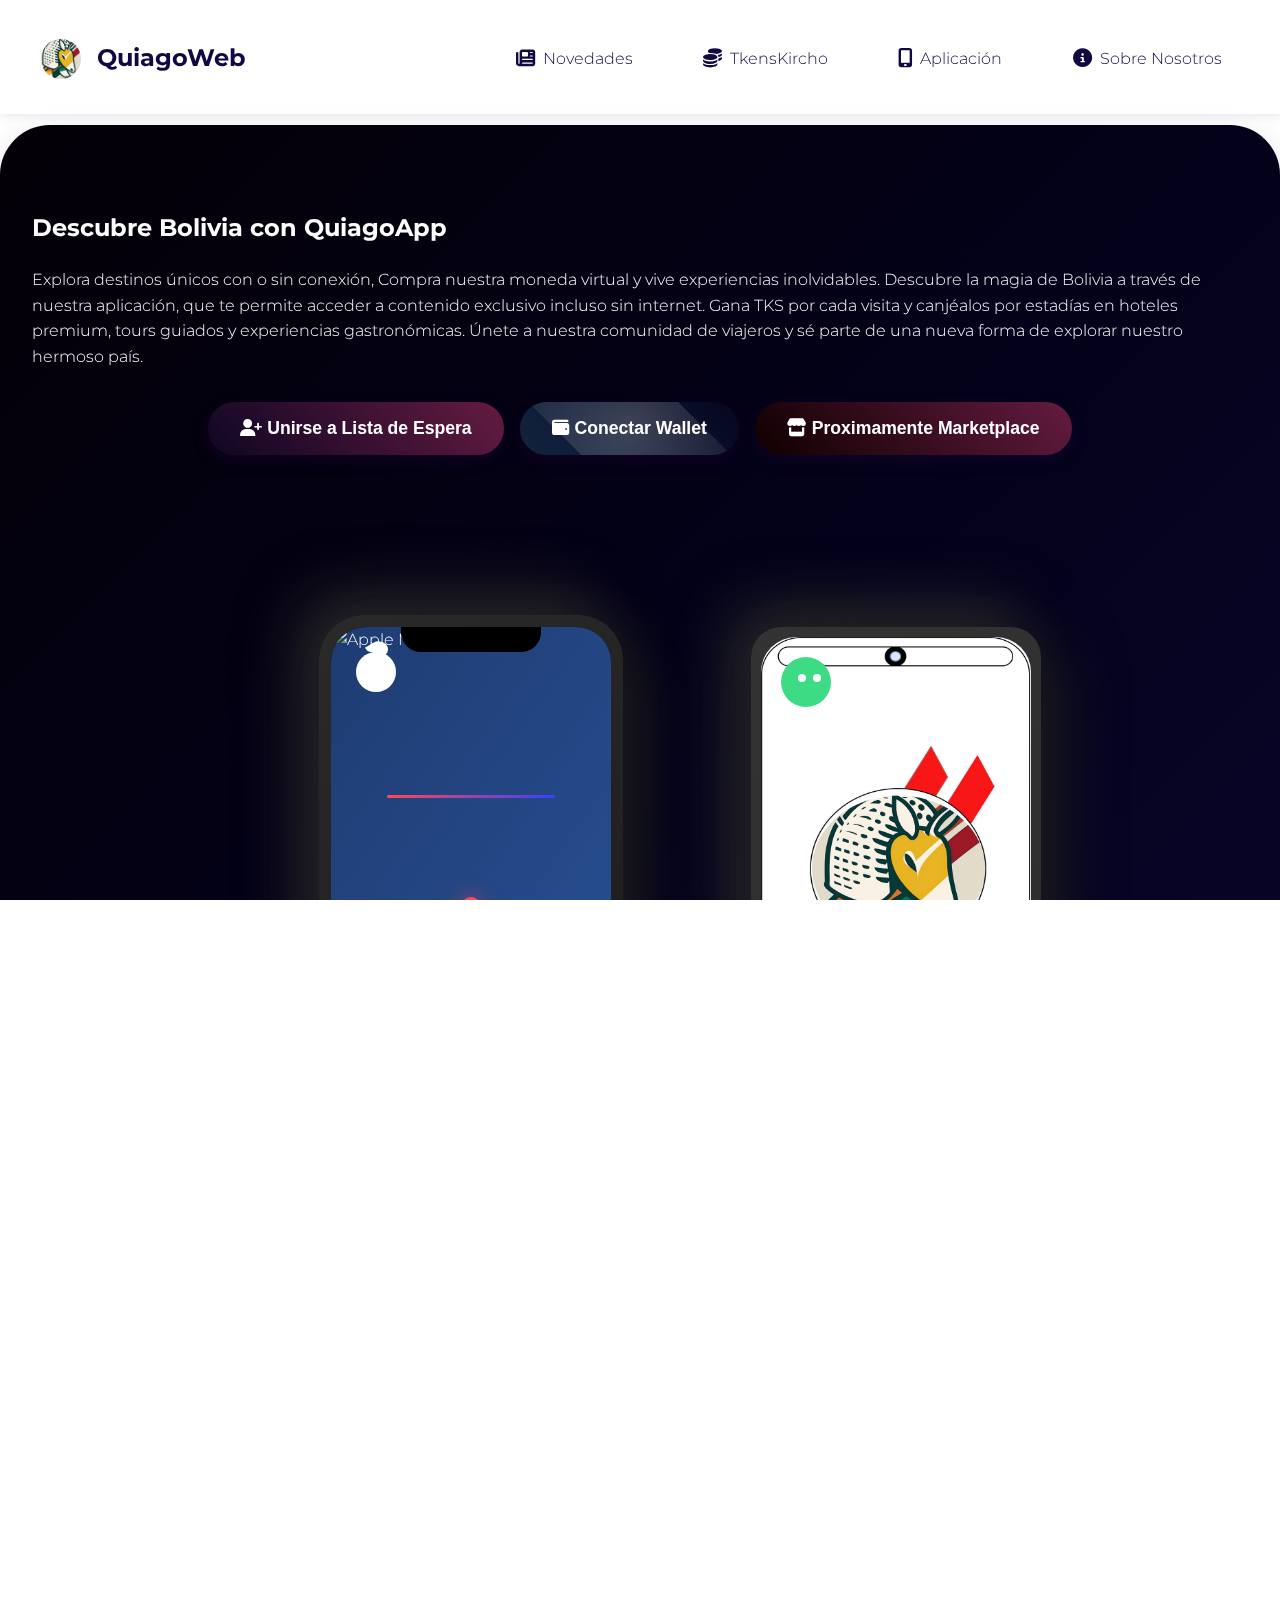
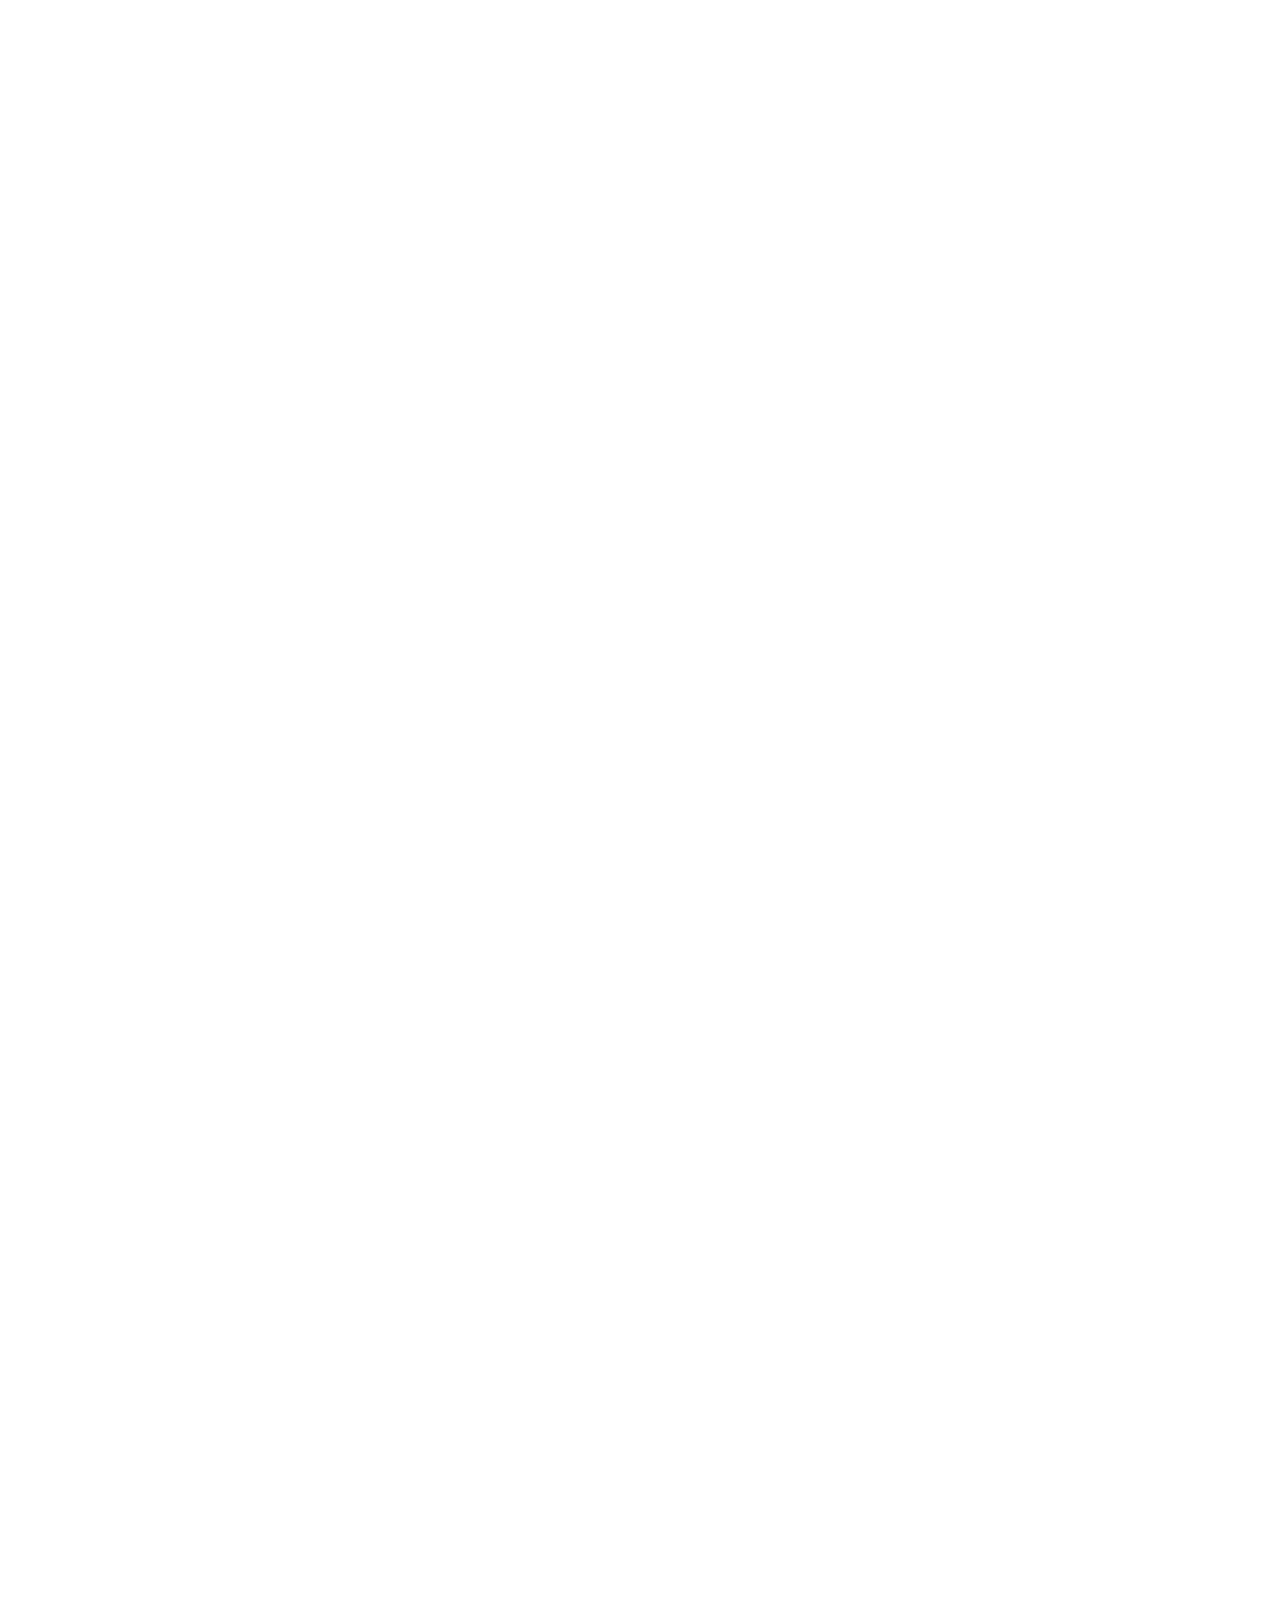
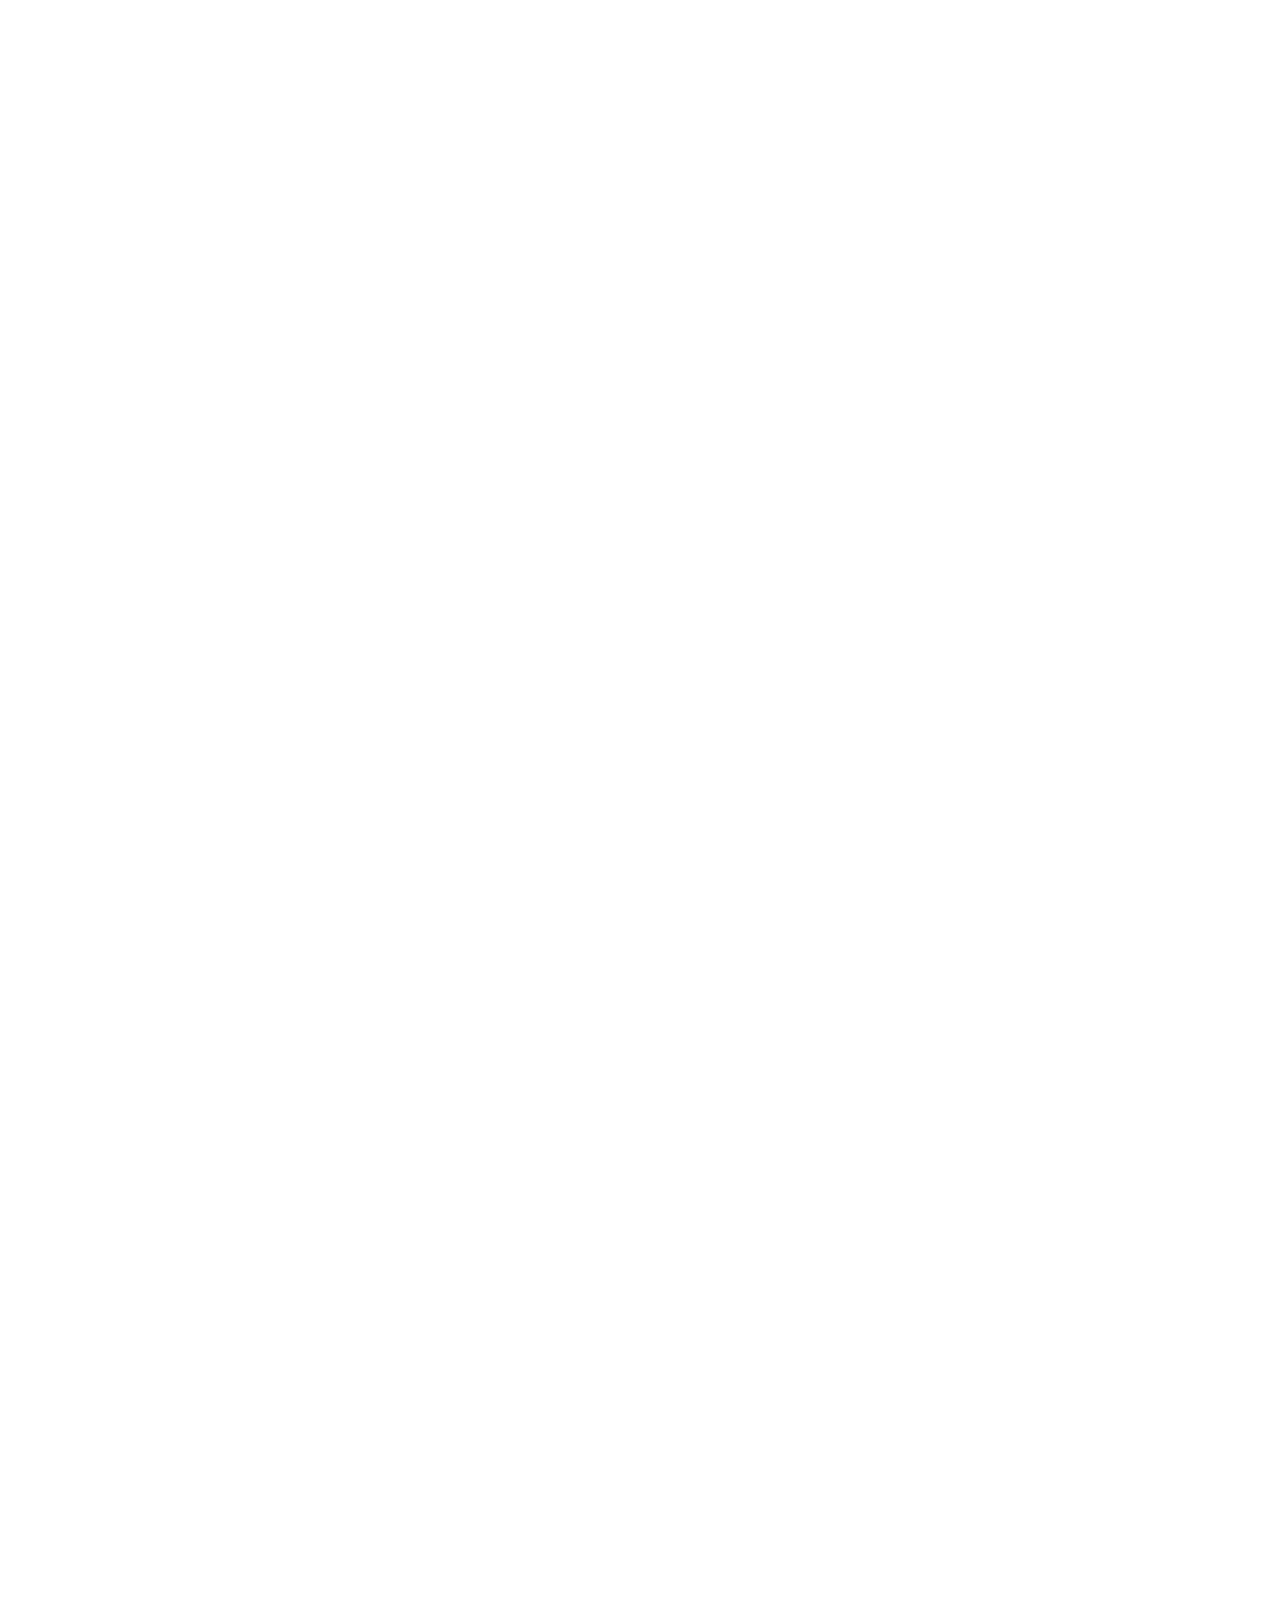
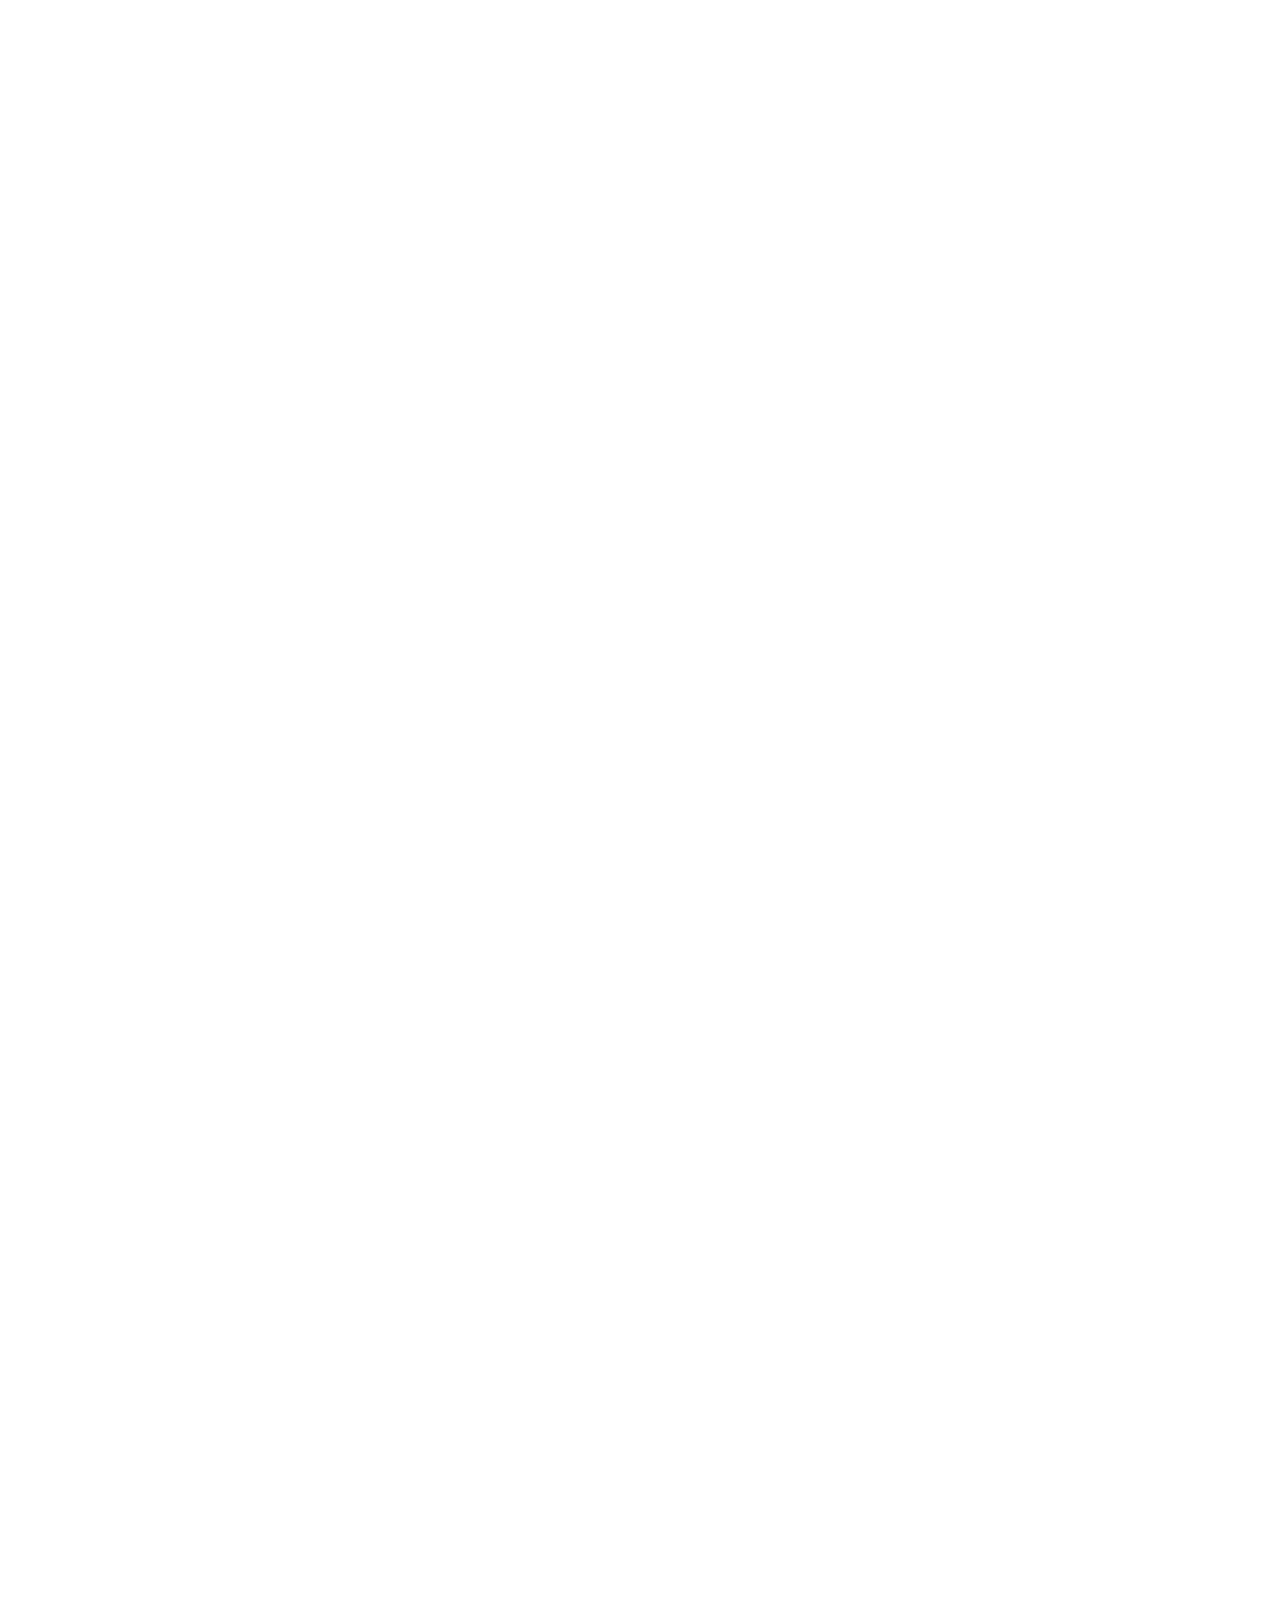
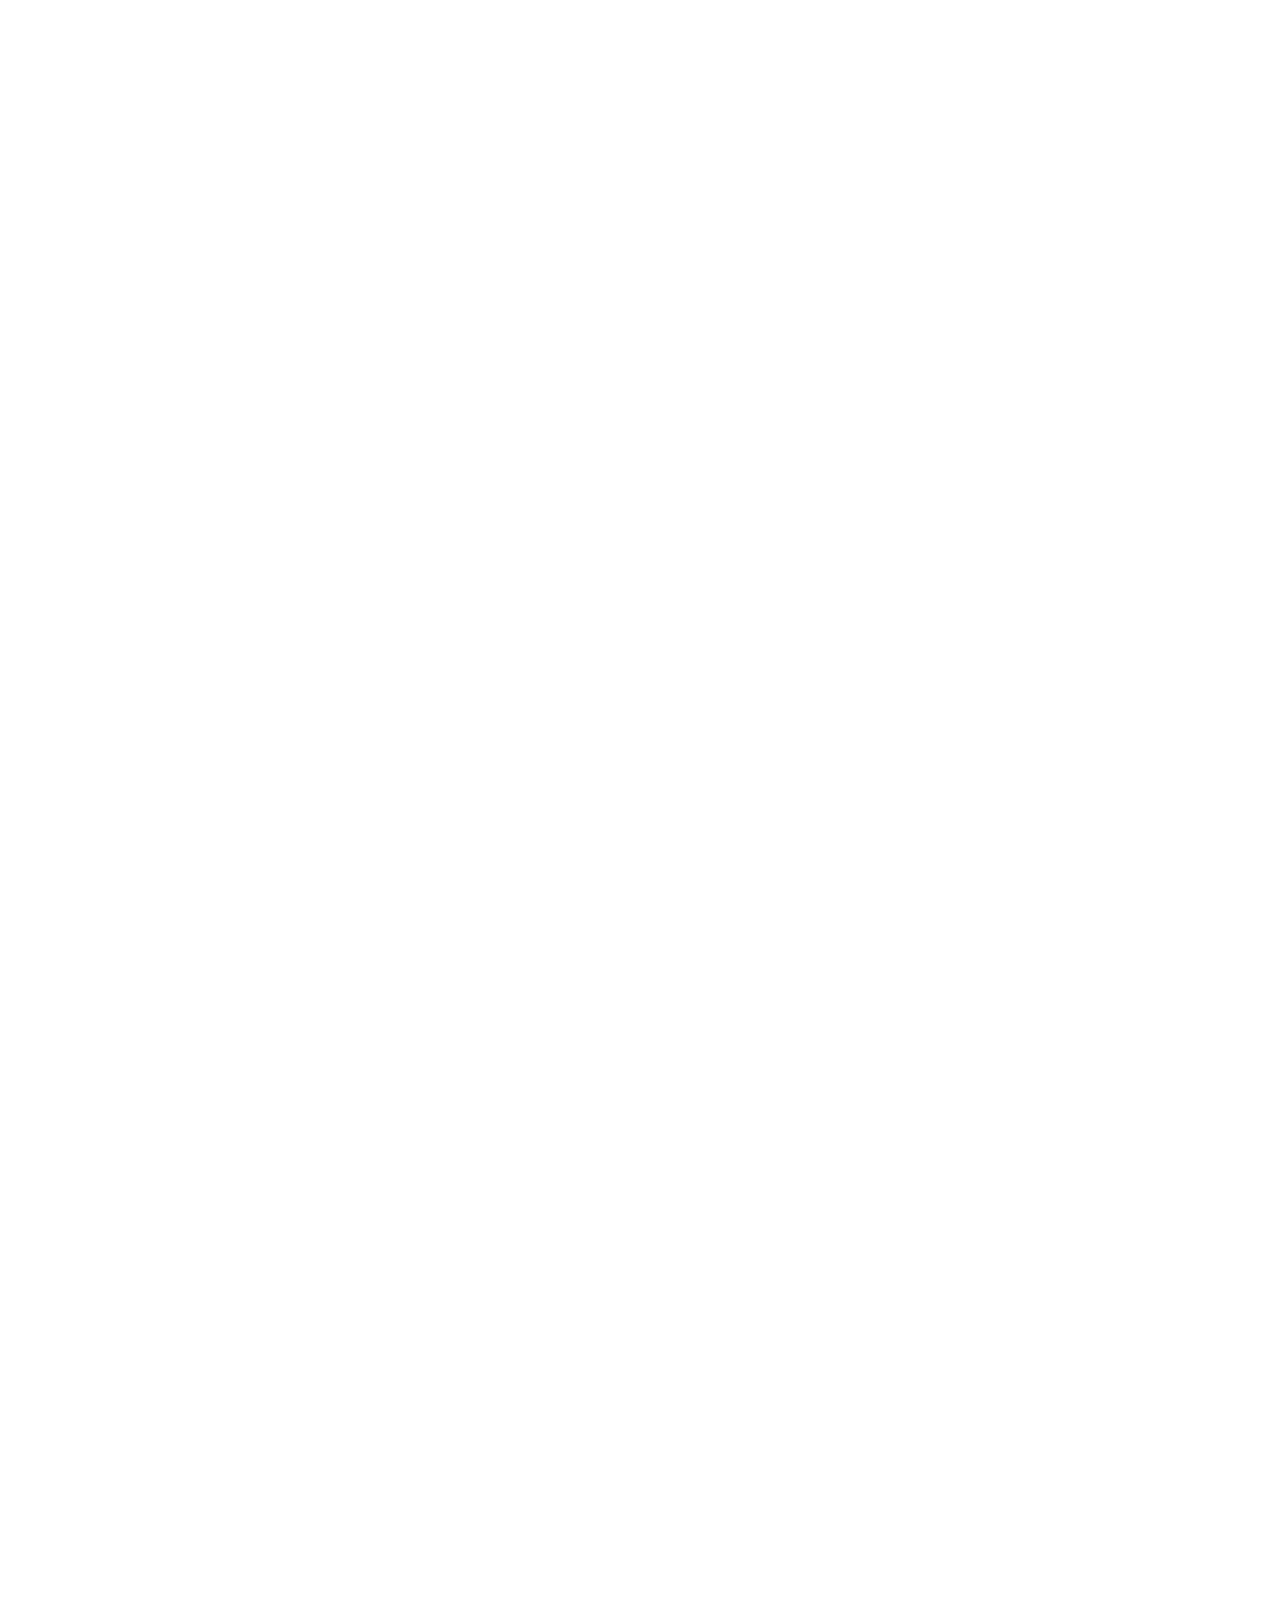
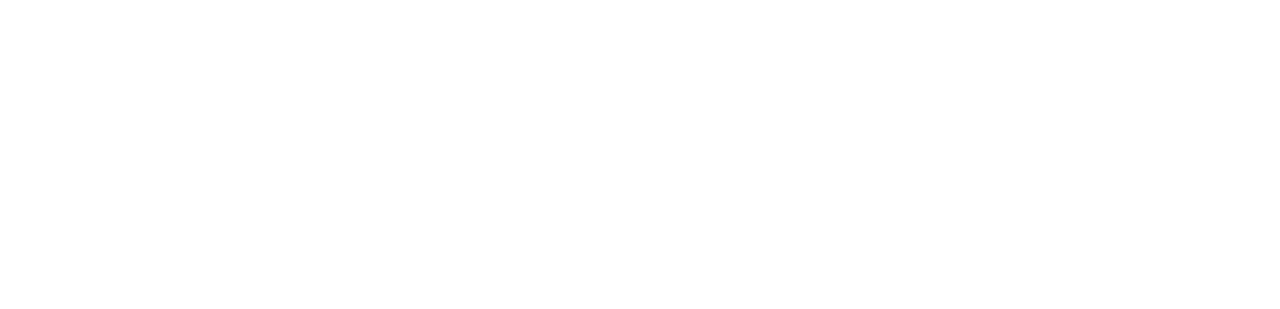
==== public/index.html @ 8a2342f6 "new check" ====
<!DOCTYPE html>
<html lang="es">
<head>
    <meta charset="UTF-8">
    <meta name="viewport" content="width=device-width, initial-scale=1.0">
    <title>QuiagoApp - Explora Bolivia con Crypto</title>
    <link rel="stylesheet" href="styles/quiago.css">
    <link href="https://unpkg.com/aos@2.3.1/dist/aos.css" rel="stylesheet">
    <link rel="stylesheet" href="https://cdnjs.cloudflare.com/ajax/libs/font-awesome/6.5.1/css/all.min.css">
    <link href="https://fonts.googleapis.com/css2?family=Space+Grotesk:wght@300;400;500;600;700&display=swap" rel="stylesheet">
    <link rel="icon" type="image/x-icon" href="res/icons/OficialQuiagoPresentacion.ico">
    <script src="https://unpkg.com/htmx.org@1.9.10"></script>
    <script src="https://unpkg.com/aos@2.3.1/dist/aos.js"></script>
    <script src="https://unpkg.com/qrcode-generator"></script>
    <link href="https://fonts.googleapis.com/css2?family=Montserrat:ital,wght@0,100..900;1,100..900&family=Poppins:ital,wght@0,100;0,200;0,300;0,400;0,500;0,600;0,700;0,800;0,900;1,100;1,200;1,300;1,400;1,500;1,600;1,700;1,800;1,900&display=swap" rel="stylesheet">


</head>
<body class="web3-theme" style="font-family: 'Montserrat', sans-serif; font-weight: 300;">
    <!-- Navegación -->
    <nav class="navbar glass-effect">
        <div class="nav-container">
            <div class="logo">
                <img src="res/icons/OficialQuiagoPresentacion.jpg" alt="QuiagoApp Logo" style="border-radius: 50%;">
                <h1>QuiagoWeb</h1>
            </div>
            <ul class="nav-menu">
                <li>
                    <a href="templates/novedades.html" hx-get="/novedades" hx-target="#main-content">
                        <i class="fas fa-newspaper"></i>
                        <span>Novedades</span>
                    </a>
                </li>
                <li>
                    <a href="templates/tokens.html" hx-get="/tokens" hx-target="#main-content">
                        <i class="fas fa-coins"></i>
                        <span>TkensKircho</span>
                    </a>
                </li>
                <li>
                    <a href="templates/aplicacion.html" hx-get="/aplicacion" hx-target="#main-content">
                        <i class="fas fa-mobile-alt"></i>
                        <span>Aplicación</span>
                    </a>
                </li>
                <li>
                    <a href="templates/nosotros.html" hx-get="/nosotros" hx-target="#main-content">
                        <i class="fas fa-info-circle"></i>
                        <span>Sobre Nosotros</span>
                    </a>
                </li>
            </ul>
        </div>
    </nav>

    <!-- Navegación móvil -->
    <nav class="mobile-nav" style="margin-left: -20px;">
        <a href="templates/novedades.html" class="mobile-nav-item active">
            <i class="fas fa-newspaper"></i>
            <span>Novedades</span>
        </a>
        <a href="templates/tokens.html" class="mobile-nav-item">
            <i class="fas fa-coins"></i>
            <span>TkensKircho</span>
        </a>
        <a href="templates/aplicacion.html" class="mobile-nav-item">
            <i class="fas fa-mobile-alt"></i>
            <span>Aplicación</span>
        </a>
        <a href="templates/nosotros.html" class="mobile-nav-item">
            <i class="fas fa-info-circle"></i>
            <span>Nosotros</span>
        </a>
    </nav>

    <!-- Contenido Principal -->
    <main id="main-content">
        <!-- Hero Section Mejorada -->
        <style>
            
            .hero-content{
                margin-top: 15px;
                
            }
        </style>
        <section class="hero parallax-section" style="margin-top: 45px; background-color: #050411; border-radius: 50px 50px 50px 50px;">
            <div class="hero-content" data-aos="fade-up">
                <h2 class="glowing-text">Descubre Bolivia con QuiagoApp</h2>
                <p class="hero-subtitle">Explora destinos únicos con o sin conexión, Compra nuestra moneda virtual y vive experiencias inolvidables. Descubre la magia de Bolivia a través de nuestra aplicación, que te permite acceder a contenido exclusivo incluso sin internet. Gana TKS por cada visita y canjéalos por estadías en hoteles premium, tours guiados y experiencias gastronómicas. Únete a nuestra comunidad de viajeros y sé parte de una nueva forma de explorar nuestro hermoso país.</p>
                <div class="cta-group">
                    <button class="cta-button primary pulse-effect" onclick="toggleWaitlistForm()">
                        <i class="fas fa-user-plus"></i> Unirse a Lista de Espera
                    </button>
                    <button class="cta-button secondary glow-effect" onclick="connectWallet()">
                        <i class="fas fa-wallet"></i> Conectar Wallet
                    </button>
                    <button class="cta-button tertiary shine-effect" onclick="toggleMarketplace()">
                        <i class="fas fa-store"></i> Proximamente Marketplace
                    </button>
                </div>

                <!-- Formulario de Lista de Espera -->
                <div id="waitlist-form" class="modal-overlay" style="display: none; margin-top: -100px;">
                    <div class="modal-content">
                        <h3>Únete a nuestra Lista de Espera</h3>
                        <form id="waitlistForm" onsubmit="submitWaitlistForm(event)">
                            <input type="text" placeholder="Nombre completo" required>
                            <input type="email" placeholder="Correo electrónico" required>
                            <input type="tel" placeholder="Número de teléfono">
                            <textarea placeholder="¿Por qué te interesa QuiagoApp?"></textarea>
                            <button type="submit" class="submit-btn">Enviar</button>
                            <button type="button" class="close-btn" onclick="toggleWaitlistForm()">Cerrar</button>
                        </form>
                    </div>
                </div>

                <!-- Estilos para el z-index -->
                

                
                <!-- Modal de Wallet -->
                <div id="wallet-modal" class="modal-overlay" style="display: none;">
                    <div class="modal-content">
                        <h3>Conecta tu Wallet</h3>
                        <div class="wallet-options">
                            <button onclick="connectMetaMask()"><i class="fab fa-ethereum"></i> MetaMask</button>
                            <button onclick="connectWalletConnect()"><i class="fas fa-wallet"></i> WalletConnect</button>
                        </div>
                        <button class="close-btn" onclick="toggleWalletModal()">Cerrar</button>
                    </div>
                </div>

                <!-- Modal del Marketplace -->
                
            <section style="margin-bottom: 5rem; z-index: -1;" >
                <div>
                    <div class="floating-devices" style="margin-top: 10rem;">
                        <!-- Apple -->
                        <div class="device-name" style="font-family: 'Montserrat', 'Poppins', sans-serif;">Apple</div>
                        <div class="device-mockup apple">
                            <div class="device-frame">
                                <div class="device-screen">
                                    <div class="map-interface">
                                        <img src="https://s2.ppllstatics.com/laverdad/www/multimedia/202209/05/media/cortadas/mapa-murcia-kQgE-U170116261306200E-1248x770@La%20Verdad.jpg" alt="Apple Map View" style="width: 100%; height: 100%;">
                                        <div class="map-pin"></div>
                                        <div class="map-route"></div>
                                        <div class="map-controls"></div>
                                    <div class="apple-logo">
                                        <div class="apple-body"></div>
                                        <div class="apple-leaf"></div>
                                    </div>
                                        
                                        
                                    </div>
                                </div>
                                <div class="device-notch"></div>
                            </div>
                        </div>
                        <div class="device-name" style="font-family: 'Montserrat', 'Poppins', sans-serif;">Android</div>
                        <div class="device-mockup android">
                            
                            <div class="device-frame">
                                <div class="device-screen">
                                    <div class="map-interface">
                                        
                                        
                                        <div class="app-logo"></div>
                                        
                                        <img src="res/icons/Reactnative-Página-C3.jpg" alt="Android Map View" style="width: 100%; height: 100%;">

                                    </div>
                                </div>
                            </div>
                        </div>
                    </div>
                </div>
            </section>

            <div id="marketplace-preview" class="modal-overlay" style="
                    display: none;
                    position: fixed;
                    top: 40%;
                    left: 50%;
                    transform: translate(-50%, -50%);
                    z-index: 1100;
                    backdrop-filter: blur(10px);
                    -webkit-backdrop-filter: blur(10px);
                    background: rgba(0, 0, 0, 0.8);
                    border-radius: 20px;
                    box-shadow: 0 0 20px rgba(0,0,0,0.5);">
                    <div class="modal-content marketplace" style="
                        max-width: 80vw;
                        max-height: 80vh;
                        overflow-y: auto;
                        padding: 1.5rem;
                        background: rgba(255,255,255,0.1);
                        border-radius: 15px;
                        margin: 1rem 0;">
                        <h3 style="font-family: 'Montserrat', 'Poppins', sans-serif;">Próximamente en nuestro Marketplace</h3>
                        <div class="marketplace-grid">
                            <div class="marketplace-item">
                                <img src="https://www.lostiempos.com/sites/default/files/styles/noticia_detalle/public/media_imagen/2021/6/28/andres_macleandji_0463_0.jpg?itok=KD4K8145" alt="Templo de Kalasasaya en Tiwanaku">
                                <h4>Atardecer en Tiwanaku</h4>
                                <p>NFT Coleccionable</p>
                                <span class="price">50 TKC</span>
                            </div>
                            <div class="marketplace-item">
                                <img src="https://visaalmundo.com/wp-content/uploads/2020/11/ruta-del-vino-queretaro-20.jpg" alt="NFT Experiencia">
                                <h4>Ruta del Vino</h4>
                                <p>Experiencia Digital</p>
                                <span class="price">100 TKC</span>
                            </div>
                        </div>
                        <button class="close-btn" onclick="toggleMarketplace()">Cerrar</button>
                    </div>
                </div>
            </div>


            <style>
                .apple-logo {
                    position: absolute;
                    top: 20px;
                    left: 20px;
                    width: 50px;
                    height: 50px;
                    display: flex;
                    justify-content: center;
                    align-items: center;
                }

                .apple-body {
                    width: 40px;
                    height: 40px;
                    background: #ffffff;
                    border-radius: 50%;
                    position: relative;
                }

                .apple-body::before {
                    content: '';
                    position: absolute;
                    top: -10px;
                    right: 8px;
                    width: 15px;
                    height: 15px;
                    background: #ffffff;
                    border-radius: 50%;
                    transform: rotate(45deg);
                }

                .apple-leaf {
                    position: absolute;
                    top: -5px;
                    right: 15px;
                    width: 20px;
                    height: 10px;
                    background: #ffffff;
                    border-radius: 0 10px 0 10px;
                    transform: rotate(-30deg);
                }
                .app-logo {
                    position: absolute;
                    top: 20px;
                    left: 20px;
                    width: 50px;
                    height: 50px;
                    background: #3DDC84;
                    border-radius: 25px;
                    overflow: hidden;
                }

                .app-logo::before {
                    content: '';
                    position: absolute;
                    width: 60%;
                    height: 40%;
                    background: #3DDC84;
                    border-radius: 50px 50px 0 0;
                    top: 25%;
                    left: 20%;
                }

                .app-logo::after {
                    content: '';
                    position: absolute;
                    width: 8px;
                    height: 8px;
                    background: white;
                    border-radius: 50%;
                    top: 35%;
                    left: 35%;
                    box-shadow: 15px 0 0 white;
                }
                .floating-devices {
                    z-index: 100;
                    position: relative;
                    display: flex;
                    gap: 2rem;
                    justify-content: center;
                    align-items: center;
                    margin: 4rem 0;
                    perspective: 1000px;
                }

                @media screen and (max-width: 768px) {
                    .floating-devices {
                        z-index: 100;
                        flex-direction: column;
                        gap: 3rem;
                        margin: 2rem 0;
                    }

                    .device-mockup.apple {
                        width: 240px;
                        height: 480px;
                        padding: 10px;
                    }

                    .device-mockup.android {
                        width: 230px;
                        height: 460px;
                        padding: 8px;
                    }

                    .device-mockup:hover {
                        transform: translateY(-5px) rotateY(5deg);
                    }
                }

                @media screen and (max-width: 480px) {
                    .floating-devices {
                        z-index: 100;
                        gap: 2rem;
                        margin: 1.5rem 0;
                    }

                    .device-mockup.apple {
                        width: 200px;
                        height: 400px;
                        padding: 8px;
                    }

                    .device-mockup.android {
                        width: 190px;
                        height: 380px;
                        padding: 6px;
                    }
                }

                .floating-devices {
                    position: relative;
                    display: flex;
                    gap: 2rem;
                    justify-content: center;
                    align-items: center;
                    margin: 4rem 0;
                    perspective: 1000px;
                }

                .device-mockup {
                    position: relative;
                    transition: transform 0.3s ease;
                }

                .device-mockup:hover {
                    transform: translateY(-10px) rotateY(10deg);
                }

                .device-mockup.apple {
                    width: 280px;
                    height: 560px;
                    background: linear-gradient(145deg, #2a2a2a, #1a1a1a);
                    border-radius: 45px;
                    padding: 12px;
                    box-shadow: 20px 20px 60px #1a1a1a, -20px -20px 60px #2a2a2a;
                }

                .device-mockup.android {
                    width: 270px;
                    height: 540px;
                    background: linear-gradient(145deg, #333333, #2d2d2d);
                    border-radius: 30px;
                    padding: 10px;
                    box-shadow: 20px 20px 60px #1a1a1a, -20px -20px 60px #2a2a2a;
                }

                .device-frame {
                    width: 100%;
                    height: 100%;
                    border-radius: 35px;
                    overflow: hidden;
                    position: relative;
                    background: #000;
                }

                .device-screen {
                    width: 100%;
                    height: 100%;
                    background: linear-gradient(125deg, #1e3c72 0%, #2a5298 100%);
                    position: relative;
                    overflow: hidden;
                }

                .map-interface {
                    position: relative;
                    width: 100%;
                    height: 100%;
                }

                .map-pin {
                    position: absolute;
                    top: 50%;
                    left: 50%;
                    width: 20px;
                    height: 20px;
                    background: #ff4757;
                    border-radius: 50%;
                    transform: translate(-50%, -50%);
                    box-shadow: 0 0 20px rgba(255, 71, 87, 0.5);
                    animation: pulse 2s infinite;
                }

                .map-route {
                    position: absolute;
                    top: 30%;
                    left: 20%;
                    width: 60%;
                    height: 3px;
                    background: linear-gradient(90deg, #ff4757, #3742fa);
                    border-radius: 2px;
                }

                .map-controls {
                    position: absolute;
                    bottom: 20px;
                    left: 50%;
                    transform: translateX(-50%);
                    width: 80%;
                    height: 40px;
                    background: rgba(255, 255, 255, 0.1);
                    backdrop-filter: blur(10px);
                    border-radius: 20px;
                }

                .device-notch {
                    position: absolute;
                    top: 0;
                    left: 50%;
                    transform: translateX(-50%);
                    width: 50%;
                    height: 25px;
                    background: #000;
                    border-radius: 0 0 20px 20px;
                }

                @keyframes pulse {
                    0% {
                        box-shadow: 0 0 0 0 rgba(255, 71, 87, 0.5);
                    }
                    70% {
                        box-shadow: 0 0 0 20px rgba(255, 71, 87, 0);
                    }
                    100% {
                        box-shadow: 0 0 0 0 rgba(255, 71, 87, 0);
                    }
                }

                @media screen and (max-width: 768px) {
                    .floating-devices {
                        flex-direction: column;
                    }

                    .device-mockup.apple,
                    .device-mockup.android {
                        transform: scale(0.8);
                    }

                    .device-mockup:hover {
                        transform: scale(0.8) translateY(-10px);
                    }
                }
            </style>

            <style>
                .modal-overlay {
                    position: fixed;
                    top: 0;
                    left: 0;
                    width: 100%;
                    height: 100%;
                    background: rgba(0,0,0,0.8);
                    z-index: 1000;
                    display: flex;
                    justify-content: center;
                    align-items: center;
                }

                .modal-content {
                    background: #1a1a2e;
                    padding: 2rem;
                    border-radius: 15px;
                    width: 90%;
                    max-width: 500px;
                    color: white;
                }

                .modal-content form {
                    display: flex;
                    flex-direction: column;
                    gap: 1rem;
                }

                .modal-content input,
                .modal-content textarea {
                    padding: 0.8rem;
                    border-radius: 8px;
                    border: 1px solid #444;
                    background: #0a0a1a;
                    color: white;
                }

                .wallet-options {
                    display: flex;
                    flex-direction: column;
                    gap: 1rem;
                }

                .wallet-options button {
                    padding: 1rem;
                    border-radius: 8px;
                    border: none;
                    background: #2d2d4a;
                    color: white;
                    cursor: pointer;
                    transition: all 0.3s ease;
                }

                .marketplace-grid {
                    display: grid;
                    grid-template-columns: repeat(auto-fit, minmax(200px, 1fr));
                    gap: 1rem;
                    margin: 1rem 0;
                }

                .marketplace-item {
                    background: #2d2d4a;
                    padding: 1rem;
                    border-radius: 10px;
                    text-align: center;
                }

                .marketplace-item img {
                    width: 100%;
                    border-radius: 8px;
                    margin-bottom: 1rem;
                }

                .close-btn {
                    background: #ff4444;
                    color: white;
                    border: none;
                    padding: 0.5rem 1rem;
                    border-radius: 5px;
                    cursor: pointer;
                    margin-top: 1rem;
                }

                .submit-btn {
                    background: #4CAF50;
                    color: white;
                    border: none;
                    padding: 0.8rem;
                    border-radius: 5px;
                    cursor: pointer;
                }

                /* Estilos para logos de app stores */
                .app-store-badges {
                    display: flex;
                    justify-content: center;
                    gap: 1rem;
                    margin: 2rem 0;
                }

                .app-badge {
                    display: flex;
                    align-items: center;
                    background: #000;
                    color: white;
                    padding: 0.8rem 1.5rem;
                    border-radius: 8px;
                    text-decoration: none;
                    transition: all 0.3s ease;
                }

                .app-badge:hover {
                    transform: translateY(-2px);
                    box-shadow: 0 5px 15px rgba(0,0,0,0.3);
                }

                .app-badge i {
                    font-size: 2rem;
                    margin-right: 0.8rem;
                }

                .badge-text {
                    display: flex;
                    flex-direction: column;
                }

                .badge-text small {
                    font-size: 0.7rem;
                }

                .badge-text strong {
                    font-size: 1.1rem;
                }

                /* Estilos para el mapa */
                .map-container {
                    width: 100%;
                    height: 400px;
                    border-radius: 15px;
                    overflow: hidden;
                    margin: 2rem 0;
                    box-shadow: 0 5px 15px rgba(0,0,0,0.2);
                }

                .map-container iframe {
                    width: 100%;
                    height: 100%;
                    border: none;
                }

                /* Responsive para badges y mapa */
                @media screen and (max-width: 768px) {
                    .app-store-badges {
                        flex-direction: column;
                        align-items: center;
                    }

                    .app-badge {
                        width: 80%;
                        justify-content: center;
                    }

                    .map-container {
                        height: 300px;
                    }
                }
            </style>

            <script>
                function toggleWaitlistForm() {
                    const form = document.getElementById('waitlist-form');
                    form.style.display = form.style.display === 'none' ? 'flex' : 'none';
                }

                function toggleWalletModal() {
                    const modal = document.getElementById('wallet-modal');
                    modal.style.display = modal.style.display === 'none' ? 'flex' : 'none';
                }

                function toggleMarketplace() {
                    const marketplace = document.getElementById('marketplace-preview');
                    marketplace.style.display = marketplace.style.display === 'none' ? 'flex' : 'none';
                }

                function submitWaitlistForm(event) {
                    event.preventDefault();
                    // Aquí iría la lógica para enviar los datos del formulario
                    alert('¡Gracias por unirte a nuestra lista de espera!');
                    toggleWaitlistForm();
                }

                async function connectMetaMask() {
                    if (typeof window.ethereum !== 'undefined') {
                        try {
                            await window.ethereum.request({ method: 'eth_requestAccounts' });
                            alert('¡Wallet conectada exitosamente!');
                            toggleWalletModal();
                        } catch (error) {
                            alert('Error al conectar wallet: ' + error.message);
                        }
                    } else {
                        alert('Por favor instala MetaMask');
                    }
                }

                function connectWalletConnect() {
                    // Aquí iría la implementación de WalletConnect
                    alert('WalletConnect próximamente disponible');
                }
            </script>
        </section>

        <!-- Sección de Localización -->
        <section class="location-featuree"  style="
            background: linear-gradient(45deg, #050411, #0b0c2e);
            border-radius: 30px;
            padding: 2rem;
            font-family: 'Montserrat', sans-serif;
            font-weight: 300;
            color: white;
            box-shadow: 0 5px 15px rgba(42, 9, 68, 0.3);
            ">
            <div class="location-header" style="text-align: center; margin-bottom: 2rem;">
                <h3 style="font-size: 2rem;"><i class="fas fa-location-dot"></i> Descubre tu Entorno</h3>
            </div>
            <div class="location-content" style="display: flex; flex-direction: column; gap: 2rem;">
                <div class="current-location">
                    <div class="location-map" style="
                        background: rgba(255, 255, 255, 0.1);
                        border-radius: 20px;
                        padding: 1rem;
                        margin-bottom: 2rem;
                        position: relative;">
                        <div class="map-container" style="
                            height: 450px;
                            border-radius: 25px; 
                            background: #0d1117;
                            position: relative;
                            overflow: hidden;
                            box-shadow: 
                                inset 0 0 40px rgba(0,0,0,0.8),
                                0 5px 15px rgba(0,0,0,0.3);
                            background-image: 
                                linear-gradient(90deg, rgba(255,255,255,0.1) 1px, transparent 1px),
                                linear-gradient(rgba(255,255,255,0.1) 1px, transparent 1px),
                                linear-gradient(45deg, #1a2634 25%, transparent 25%),
                                linear-gradient(-45deg, #1f2937 25%, transparent 25%),
                                radial-gradient(circle at 50% 50%, #2d3748 0%, transparent 60%);
                            background-size: 30px 30px, 30px 30px, 60px 60px, 60px 60px, 100% 100%;
                            background-position: center center;
                            &::before {
                                content: '';
                                position: absolute;
                                top: 50%;
                                left: 0;
                                right: 0;
                                height: 5px;
                                background: linear-gradient(90deg, 
                                    transparent,
                                    rgba(46, 204, 113, 0.3),
                                    #2ecc71,
                                    rgba(46, 204, 113, 0.3),
                                    transparent
                                );
                                box-shadow: 
                                    0 0 20px #2ecc71,
                                    0 0 40px rgba(46, 204, 113, 0.5);
                                animation: routeAnimation 2s infinite linear;
                                transform: translateY(-50%);
                            }">
                            
                            <!-- Marcadores de destinos -->
                            <div class="map-marker tiwanaku" style="
                                position: absolute;
                                top: 40%;
                                left: 30%;
                                width: 12px;
                                height: 12px;
                                background: #e74c3c;
                                border-radius: 50%;
                                border: 2px solid #fff;
                                box-shadow: 0 0 10px rgba(231, 76, 60, 0.5);
                                cursor: pointer;
                                transform: scale(1);
                                transition: transform 0.3s ease;"
                                onmouseover="this.style.transform='scale(1.3)'"
                                onmouseout="this.style.transform='scale(1)'">
                                <div class="marker-label" style="
                                    position: absolute;
                                    top: -25px;
                                    left: 50%;
                                    transform: translateX(-50%);
                                    white-space: nowrap;
                                    color: #fff;
                                    font-size: 12px;">Tiwanaku</div>
                            </div>

                            <div class="map-marker uyuni" style="
                                position: absolute;
                                top: 60%;
                                left: 70%;
                                width: 12px;
                                height: 12px;
                                background: #3498db;
                                border-radius: 50%;
                                border: 2px solid #fff;
                                box-shadow: 0 0 10px rgba(52, 152, 219, 0.5);
                                cursor: pointer;
                                transform: scale(1);
                                transition: transform 0.3s ease;"
                                onmouseover="this.style.transform='scale(1.3)'"
                                onmouseout="this.style.transform='scale(1)'">
                                <div class="marker-label" style="
                                    position: absolute;
                                    top: -25px;
                                    left: 50%;
                                    transform: translateX(-50%);
                                    white-space: nowrap;
                                    color: #fff;
                                    font-size: 12px;">Salar de Uyuni</div>
                            </div>

                            <!-- Líneas de conexión -->
                            <svg style="
                                position: absolute;
                                top: 0;
                                left: 0;
                                width: 100%;
                                height: 100%;
                                pointer-events: none;">
                                <line x1="30%" y1="40%" x2="70%" y2="60%" 
                                    style="stroke: rgba(255,255,255,0.2); 
                                    stroke-width: 2;
                                    stroke-dasharray: 5,5;" />
                            </svg>
                        </div>
                    </div>
                    <div class="nearby-places">
                        <h4 style="font-size: 1.5rem; margin-bottom: 1.5rem;">Lugares Cercanos</h4>
                        <div class="place-cards" style="display: grid; grid-template-columns: repeat(auto-fit, minmax(300px, 1fr)); gap: 1.5rem;">
                            <div class="place-card" style="
                                background: rgba(255, 255, 255, 0.1);
                                border-radius: 15px;
                                overflow: hidden;
                                transition: transform 0.3s ease;
                                cursor: pointer;" 
                                onmouseover="this.style.transform='scale(1.02)'" 
                                onmouseout="this.style.transform='scale(1)'">
                                <img src="https://www.lostiempos.com/sites/default/files/styles/noticia_detalle/public/media_imagen/2021/6/28/andres_macleandji_0463_0.jpg" alt="Tiwanaku" style="
                                    width: 100%;
                                    height: 200px;
                                    object-fit: cover;">
                                <div class="place-info" style="padding: 1rem;">
                                    <h5 style="font-size: 1.2rem; margin-bottom: 0.5rem;"><i class="fas fa-landmark"></i> Tiwanaku</h5>
                                    <p style="font-size: 0.9rem; opacity: 0.8;">Altura: • 3,850 msnm</p>
                                    <p style="font-size: 0.85rem; margin: 0.5rem 0;">Sitio arqueológico precolombino</p>
                                    <span class="token-reward" style="
                                        display: inline-block;
                                        background: rgba(161, 37, 104, 0.3);
                                        padding: 0.5rem 1rem;
                                        border-radius: 20px;
                                        margin-top: 0.5rem;"><i class="fas fa-coins"></i> +50 TKC</span>
                                </div>
                            </div>

                            <div class="place-card" style="
                                background: rgba(255, 255, 255, 0.1);
                                border-radius: 15px;
                                overflow: hidden;
                                transition: transform 0.3s ease;
                                cursor: pointer;"
                                onmouseover="this.style.transform='scale(1.02)'" 
                                onmouseout="this.style.transform='scale(1)'">
                                <img src="[data-uri]" alt="Salar de Uyuni" style="
                                    width: 100%;
                                    height: 200px;
                                    object-fit: cover;">
                                <div class="place-info" style="padding: 1rem;">
                                    <h5 style="font-size: 1.2rem; margin-bottom: 0.5rem;"><i class="fas fa-mountain"></i> Salar de Uyuni</h5>
                                    <p style="font-size: 0.9rem; opacity: 0.8;">Altura: • 3,656 msnm</p>
                                    <p style="font-size: 0.85rem; margin: 0.5rem 0;">El desierto de sal más grande del mundo</p>
                                    <span class="token-reward" style="
                                        display: inline-block;
                                        background: rgba(161, 37, 104, 0.3);
                                        padding: 0.5rem 1rem;
                                        border-radius: 20px;
                                        margin-top: 0.5rem;"><i class="fas fa-coins"></i> +75 TKC</span>
                                </div>
                            </div>

                            <div class="place-card" style="
                                background: rgba(255, 255, 255, 0.1);
                                border-radius: 15px;
                                overflow: hidden;
                                transition: transform 0.3s ease;
                                cursor: pointer;"
                                onmouseover="this.style.transform='scale(1.02)'" 
                                onmouseout="this.style.transform='scale(1)'">
                                <img src="[data-uri]" alt="Lago Titicaca" style="
                                    width: 100%;
                                    height: 200px;
                                    object-fit: cover;">
                                <div class="place-info" style="padding: 1rem;">
                                    <h5 style="font-size: 1.2rem; margin-bottom: 0.5rem;"><i class="fas fa-water"></i> Lago Titicaca</h5>
                                    <p style="font-size: 0.9rem; opacity: 0.8;">Altura: • 3,812 msnm</p>
                                    <p style="font-size: 0.85rem; margin: 0.5rem 0;">El lago navegable más alto del mundo</p>
                                    <span class="token-reward" style="
                                        display: inline-block;
                                        background: rgba(161, 37, 104, 0.3);
                                        padding: 0.5rem 1rem;
                                        border-radius: 20px;
                                        margin-top: 0.5rem;"><i class="fas fa-coins"></i> +60 TKC</span>
                                </div>
                            </div>

                            <div class="place-card" style="
                                background: rgba(255, 255, 255, 0.1);
                                border-radius: 15px;
                                overflow: hidden;
                                transition: transform 0.3s ease;
                                cursor: pointer;"
                                onmouseover="this.style.transform='scale(1.02)'" 
                                onmouseout="this.style.transform='scale(1)'">
                                <img src="[data-uri]" alt="Catedral de Santa Cruz" style="
                                    width: 100%;
                                    height: 200px;
                                    object-fit: cover;">
                                <div class="place-info" style="padding: 1rem;">
                                    <h5 style="font-size: 1.2rem; margin-bottom: 0.5rem;"><i class="fas fa-church"></i> Catedral de Santa Cruz</h5>
                                    <p style="font-size: 0.9rem; opacity: 0.8;">Altura: • 3.416 msnm</p>
                                    <p style="font-size: 0.85rem; margin: 0.5rem 0;">Basílica Menor de San Lorenzo</p>
                                    <span class="token-reward" style="
                                        display: inline-block;
                                        background: rgba(161, 37, 104, 0.3);
                                        padding: 0.5rem 1rem;
                                        border-radius: 20px;
                                        margin-top: 0.5rem;"><i class="fas fa-coins"></i> +45 TKC</span>
                                </div>
                            </div>
                            <div class="place-card" style="
                                background: rgba(255, 255, 255, 0.1);
                                border-radius: 15px;
                                overflow: hidden;
                                transition: transform 0.3s ease;
                                cursor: pointer;"
                                onmouseover="this.style.transform='scale(1.02)'" 
                                onmouseout="this.style.transform='scale(1)'">
                                <img src="https://dynamic-media-cdn.tripadvisor.com/media/photo-o/0e/1b/f4/2a/fuerte-de-samaipata.jpg?w=1200&h=-1&s=1" alt="El Fuerte de Samaipata" style="
                                    width: 100%;
                                    height: 200px;
                                    object-fit: cover;">
                                <div class="place-info" style="padding: 1rem;">
                                    <h5 style="font-size: 1.2rem; margin-bottom: 0.5rem;"><i class="fas fa-monument"></i> El Fuerte de Samaipata</h5>
                                    <p style="font-size: 0.9rem; opacity: 0.8;">Altura: • 1,950 msnm</p>
                                    <p style="font-size: 0.85rem; margin: 0.5rem 0;">Mayor sitio arqueológico tallado en roca del mundo</p>
                                    <span class="token-reward" style="
                                        display: inline-block;
                                        background: rgba(161, 37, 104, 0.3);
                                        padding: 0.5rem 1rem;
                                        border-radius: 20px;
                                        margin-top: 0.5rem;"><i class="fas fa-coins"></i> +75 TKC</span>
                                </div>
                            </div>

                            <div class="place-card" style="
                                background: rgba(255, 255, 255, 0.1);
                                border-radius: 15px;
                                overflow: hidden;
                                transition: transform 0.3s ease;
                                cursor: pointer;"
                                onmouseover="this.style.transform='scale(1.02)'" 
                                onmouseout="this.style.transform='scale(1)'">
                                <img src="[data-uri]" alt="Cerro Rico de Potosí" style="
                                    width: 100%;
                                    height: 200px;
                                    object-fit: cover;">
                                <div class="place-info" style="padding: 1rem;">
                                    <h5 style="font-size: 1.2rem; margin-bottom: 0.5rem;"><i class="fas fa-mountain"></i> Cerro Rico de Potosí</h5>
                                    <p style="font-size: 0.9rem; opacity: 0.8;">Altura: • 4,824 msnm</p>
                                    <p style="font-size: 0.85rem; margin: 0.5rem 0;">Montaña histórica de plata colonial</p>
                                    <span class="token-reward" style="
                                        display: inline-block;
                                        background: rgba(161, 37, 104, 0.3);
                                        padding: 0.5rem 1rem;
                                        border-radius: 20px;
                                        margin-top: 0.5rem;"><i class="fas fa-coins"></i> +65 TKC</span>
                                </div>
                            </div>

                            <div class="place-card" style="
                                background: rgba(255, 255, 255, 0.1);
                                border-radius: 15px;
                                overflow: hidden;
                                transition: transform 0.3s ease;
                                cursor: pointer;"
                                onmouseover="this.style.transform='scale(1.02)'" 
                                onmouseout="this.style.transform='scale(1)'">
                                <img src="https://latebolivia.com/img/normal/madidiZ22.jpg" alt="Parque Nacional Madidi" style="
                                    width: 100%;
                                    height: 200px;
                                    object-fit: cover;">
                                <div class="place-info" style="padding: 1rem;">
                                    <h5 style="font-size: 1.2rem; margin-bottom: 0.5rem;"><i class="fas fa-tree"></i> Parque Madidi</h5>
                                    <p style="font-size: 0.9rem; opacity: 0.8;">Altura: • 180 - 5,760 msnm</p>
                                    <p style="font-size: 0.85rem; margin: 0.5rem 0;">Reserva natural más biodiversa del mundo</p>
                                    <span class="token-reward" style="
                                        display: inline-block;
                                        background: rgba(161, 37, 104, 0.3);
                                        padding: 0.5rem 1rem;
                                        border-radius: 20px;
                                        margin-top: 0.5rem;"><i class="fas fa-coins"></i> +80 TKC</span>
                                </div>
                            </div>

                            <div class="place-card" style="
                                background: rgba(255, 255, 255, 0.1);
                                border-radius: 15px;
                                overflow: hidden;
                                transition: transform 0.3s ease;
                                cursor: pointer;"
                                onmouseover="this.style.transform='scale(1.02)'" 
                                onmouseout="this.style.transform='scale(1)'">
                                <img src="https://www.amdecruz.com/images/municipios/Samaipata/1.jpg" alt="Fuerte de Samaipata" style="
                                    width: 100%;
                                    height: 200px;
                                    object-fit: cover;">
                                <div class="place-info" style="padding: 1rem;">
                                    <h5 style="font-size: 1.2rem; margin-bottom: 0.5rem;"><i class="fas fa-fort-awesome"></i> Samaipata</h5>
                                    <p style="font-size: 0.9rem; opacity: 0.8;">Altura: • 1,950 msnm</p>
                                    <p style="font-size: 0.85rem; margin: 0.5rem 0;">Sitio arqueológico precolombino</p>
                                    <span class="token-reward" style="
                                        display: inline-block;
                                        background: rgba(161, 37, 104, 0.3);
                                        padding: 0.5rem 1rem;
                                        border-radius: 20px;
                                        margin-top: 0.5rem;"><i class="fas fa-coins"></i> +50 TKC</span>
                                </div>
                            </div>
                        </div>
                    </div>
                </div>
            </div>
        </section>

        <!-- Sección de TkensKircho -->
        <section id="token-ecosystem" style="background: linear-gradient(115deg, rgb(13, 4, 36), #050411);
            backdrop-filter: blur(10px);
            border-radius: 25px;
            padding: 3rem;
            box-shadow: 0 8px 32px 0 rgba(31, 38, 135, 0.37);
            border: 1px solid rgba(255, 255, 255, 0.18);
            margin: 2rem 0;">
            <div class="token-header" style="text-align: center; margin-bottom: 3rem;">
                <h3 style="
                    font-size: 2.5rem;
                    color: #ffffff;
                    text-shadow: 0 0 10px rgba(229, 231, 235, 0.5);
                    font-weight: 600;
                    letter-spacing: 1px;">
                    <i class="fas fa-coins" style="color: #FFD700;"></i> 
                    Ecosistema TkensKircho
                </h3>
                <p style="
                    color: #9CA3AF;
                    font-size: 1.1rem;
                    margin-top: 1rem;">
                    Descubre los beneficios exclusivos de nuestra economía digital
                </p>
            </div>

            <div class="token-grid" style="
                display: grid;
                grid-template-columns: repeat(auto-fit, minmax(300px, 1fr));
                gap: 2rem;
                padding: 1rem;">
                
                <!-- Hotel Los Tajibos -->
                <div class="token-feature" style="
                    background: linear-gradient(145deg, #1A1F35, #2A2F45);
                    border-radius: 20px;
                    padding: 2rem;
                    transition: transform 0.3s ease, box-shadow 0.3s ease;
                    cursor: pointer;
                    position: relative;
                    overflow: hidden;"
                    onmouseover="this.style.transform='translateY(-10px)';this.style.boxShadow='0 20px 30px rgba(0,0,0,0.3)'"
                    onmouseout="this.style.transform='translateY(0)';this.style.boxShadow='none'">
                    <img src="[data-uri]" 
                        alt="Hotel Los Tajibos" 
                        style="width: 100%; height: 200px; object-fit: cover; border-radius: 15px; margin-bottom: 1.5rem;">
                    <i class="fas fa-hotel" style="font-size: 2rem; color: #4F46E5; margin-bottom: 1rem;"></i>
                    <h4 style="font-size: 1.5rem; color: #E5E7EB; margin: 1rem 0;">Hotel Los Tajibos</h4>
                    <p style="color: #9CA3AF; margin-bottom: 1rem;">5 estrellas • Santa Cruz de la Sierra</p>
                    <div style="display: flex; align-items: center; gap: 1rem; margin-top: 1rem;">
                        <span style="
                            background: rgba(79, 70, 229, 0.2);
                            color: #4F46E5;
                            padding: 0.5rem 1rem;
                            border-radius: 20px;
                            font-size: 0.9rem;">
                            <i class="fas fa-coins"></i> 200 TKC/noche
                        </span>
                        <span style="color: #9CA3AF;">•</span>
                        <span style="color: #10B981;">15% Descuento</span>
                    </div>
                </div>

                <!-- Hotel Europa -->
                <div class="token-feature" style="
                    background: linear-gradient(145deg, #1A1F35, #2A2F45);
                    border-radius: 20px;
                    padding: 2rem;
                    transition: transform 0.3s ease, box-shadow 0.3s ease;
                    cursor: pointer;
                    position: relative;
                    overflow: hidden;"
                    onmouseover="this.style.transform='translateY(-10px)';this.style.boxShadow='0 20px 30px rgba(0,0,0,0.3)'"
                    onmouseout="this.style.transform='translateY(0)';this.style.boxShadow='none'">
                    <img src="https://cf.bstatic.com/xdata/images/hotel/max1024x768/35924317.jpg?k=d0f169d7a12bf213497f3a2cf754e4c30e948c0d7df08ec1041b43cbf6d3c3b4&o=&hp=1" 
                        alt="Hotel Europa" 
                        style="width: 100%; height: 200px; object-fit: cover; border-radius: 15px; margin-bottom: 1.5rem;">
                    <i class="fas fa-hotel" style="font-size: 2rem; color: #4F46E5; margin-bottom: 1rem;"></i>
                    <h4 style="font-size: 1.5rem; color: #E5E7EB; margin: 1rem 0;">Hotel Europa</h4>
                    <p style="color: #9CA3AF; margin-bottom: 1rem;">4 estrellas • La Paz</p>
                    <div style="display: flex; align-items: center; gap: 1rem; margin-top: 1rem;">
                        <span style="
                            background: rgba(79, 70, 229, 0.2);
                            color: #4F46E5;
                            padding: 0.5rem 1rem;
                            border-radius: 20px;
                            font-size: 0.9rem;">
                            <i class="fas fa-coins"></i> 150 TKC/noche
                        </span>
                        <span style="color: #9CA3AF;">•</span>
                        <span style="color: #10B981;">10% Descuento</span>
                    </div>
                </div>

                <!-- Hotel Camino Real -->
                <div class="token-feature" style="
                    background: linear-gradient(145deg, #1A1F35, #2A2F45);
                    border-radius: 20px;
                    padding: 2rem;
                    transition: transform 0.3s ease, box-shadow 0.3s ease;
                    cursor: pointer;
                    position: relative;
                    overflow: hidden;"
                    onmouseover="this.style.transform='translateY(-10px)';this.style.boxShadow='0 20px 30px rgba(0,0,0,0.3)'"
                    onmouseout="this.style.transform='translateY(0)';this.style.boxShadow='none'">
                    <img src="https://encrypted-tbn0.gstatic.com/images?q=tbn:ANd9GcSDF45h4aE-o1cGzQutKfhGXEK4xLeHoxukR3oEUh4oJbLCzRqZEBkJLjq6WdCxE0ArpuU&usqp=CAU" 
                        alt="Hotel Camino Real" 
                        style="width: 100%; height: 200px; object-fit: cover; border-radius: 15px; margin-bottom: 1.5rem;">
                    <i class="fas fa-hotel" style="font-size: 2rem; color: #4F46E5; margin-bottom: 1rem;"></i>
                    <h4 style="font-size: 1.5rem; color: #E5E7EB; margin: 1rem 0;">Hotel Camino Real</h4>
                    <p style="color: #9CA3AF; margin-bottom: 1rem;">5 estrellas • Santa Cruz de la Sierra</p>
                    <div style="display: flex; align-items: center; gap: 1rem; margin-top: 1rem;">
                        <span style="
                            background: rgba(79, 70, 229, 0.2);
                            color: #4F46E5;
                            padding: 0.5rem 1rem;
                            border-radius: 20px;
                            font-size: 0.9rem;">
                            <i class="fas fa-coins"></i> 180 TKC/noche
                        </span>
                        <span style="color: #9CA3AF;">•</span>
                        <span style="color: #10B981;">12% Descuento</span>
                    </div>
                </div>
            </div>
        </section>

        <!-- Sección de Descarga -->
        <section class="download-section" style="
            background: linear-gradient(135deg, #050411 0%, #0b0c2e 100%);
            padding: 4rem 2rem;
            border-radius: 30px;
            position: relative;
            overflow: hidden;
            box-shadow: 0 10px 30px rgba(0,0,0,0.3);">
            
            <!-- Efecto de bloom -->
            <div class="bloom-effect" style="
                position: absolute;
                top: 0;
                left: 0;
                right: 0;
                bottom: 0;
                background: radial-gradient(circle at 50% 50%, rgba(79,70,229,0.15) 0%, transparent 70%);
                filter: blur(30px);
                pointer-events: none;
                z-index: 1;">
            </div>

            <div class="download-content" style="
                position: relative;
                z-index: 2;
                text-align: center;
                max-width: 1200px;
                margin: 0 auto;">
                
                <h3 style="
                    font-size: 3rem;
                    color: #fff;
                    margin-bottom: 1rem;
                    font-weight: 700;
                    text-shadow: 0 2px 10px rgba(0,0,0,0.3);">
                    Descarga QuiagoApp
                </h3>

                <p style="
                    font-size: 1.2rem;
                    color: #9CA3AF;
                    margin-bottom: 3rem;">
                    Disponible para iOS y Android
                </p>

                <div class="store-buttons" style="
                    display: flex;
                    justify-content: center;
                    gap: 2rem;
                    margin-bottom: 3rem;
                    flex-wrap: wrap;">

                    <!-- Botón App Store -->
                    <button class="stak-buttom" style="
                        display: flex;
                        align-items: center;
                        gap: 1rem;
                        background: rgb(255, 255, 255);
                        padding: 1rem 2rem;
                        border-radius: 15px;
                        color: #000000;
                        transition: all 0.3s ease;
                        backdrop-filter: blur(10px);
                        border: 1px solid rgba(255, 255, 255, 0.274);
                        cursor: pointer;"
                        onmouseover="this.style.transform='translateY(-5px)';this.style.boxShadow='0 10px 20px rgba(0,0,0,0.2)'"
                        onmouseout="this.style.transform='translateY(0)';this.style.boxShadow='none'"
                        >
                        
                        <i class="fab fa-apple" style="font-size: 2.5rem;"></i>
                        <span style="text-align: left;">
                            <small style="display: block; font-size: 0.8rem; opacity: 0.8;">Descarga en el</small>
                            <strong style="font-size: 1.2rem;">App Store</strong>
                        </span>
                    </button>

                    <!-- Botón Google Play -->
                    <button class="stak-buttom" style="
                        background: rgb(212, 255, 237);
                        display: flex;
                        align-items: center;
                        gap: 1rem;
                        border: none;
                        padding: 1rem 2rem;
                        border-radius: 15px;
                        color: #000000;
                        transition: all 0.3s ease;
                        backdrop-filter: blur(10px);
                        border: 1px solid rgba(255, 255, 255, 0.274);
                        cursor: pointer;"
                        onmouseover="this.style.transform='translateY(-5px)';this.style.boxShadow='0 10px 20px rgba(0,0,0,0.2)'"
                        onmouseout="this.style.transform='translateY(0)';this.style.boxShadow='none'"
                        >
                        
                        <i class="fab fa-google-play" style="font-size: 2.5rem; color: #000000;"></i>
                        <span style="text-align: left; color: #000000;">
                            <small style="display: block; font-size: 0.8rem; opacity: 0.8;">Disponible en</small>
                            <strong style="font-size: 1.2rem;">Google Play</strong>
                        </span>
                    </button>
                </div>

                <!-- Descarga Directa APK -->
                <div class="direct-download" style="margin-bottom: 3rem;">
                    <button class="download-button" style="
                        background: linear-gradient(135deg, #4F46E5 0%, #7C3AED 100%);
                        border: none;
                        padding: 1rem 2rem;
                        border-radius: 12px;
                        color: #fff;
                        font-size: 1.1rem;
                        cursor: pointer;
                        transition: all 0.3s ease;
                        box-shadow: 0 5px 15px rgba(79,70,229,0.4);"
                        onmouseover="this.style.transform='scale(1.05)'"
                        onmouseout="this.style.transform='scale(1)'">
                        <i class="fas fa-download" style="margin-right: 0.5rem;"></i> 
                        Descarga Directa APK
                    </button>
                </div>
            </div>

            <!-- Preview del Móvil -->
            <div class="app-preview" style="
                position: relative;
                width: 300px;
                height: 600px;
                margin: 0 auto;
                background: #010e49;
                border-radius: 40px;
                padding: 10px;
                box-shadow: 0 20px 40px rgba(0,0,0,0.3);">
                
                <!-- Notch del móvil -->
                <div style="
                    width: 150px;
                    height: 25px;
                    background: #000;
                    border-radius: 0 0 15px 15px;
                    margin: 0 auto;">
                </div>

                <!-- Pantalla -->
                <div style="
                    width: 100%;
                    height: calc(100% - 25px);
                    background: #fff;
                    border-radius: 30px;
                    overflow: hidden;
                    position: relative;">
                    
                    <img src="res/icons/Reactnative-Página-C3.jpg" alt="App Preview" style="
                        width: 100%;
                        height: 100%;
                        object-fit: cover;"/>
                </div>
            </div>

            <!-- Vista para escritorio -->
            <div class="app-preview desktop-view" style="
                position: relative;
                display: flex;
                
                align-items: center;
                width: 300px;
                height: 700px;
                margin: auto;
                background: #000000;
                border-radius: 40px;
                padding: 20px;
                box-shadow: 0 20px 40px rgba(0,0,0,0.3);">
                
                <!-- Notch del móvil -->
                <div style="
                    width: 150px;
                    height: 150px;
                    background: #000;
                    border-radius: 0 0 15px 15px;
                    margin: 0 auto;">
                            
                </div>

                <!-- Pantalla -->
                <div style="
                    width: 475%;
                    height: calc(100% - 25px);
                    background: #fff;
                    border-radius: 30px;
                    overflow: hidden;
                    position: relative;">
                    <img src="res/icons/Reactnative-Página-6.jpg" alt="App Preview" style="
                    width: 100%;
                        height: 100%;
                        object-fit: cover;"/>
                    
                </div>

                <div class="app-description" style="
                    position: absolute;
                    top: 50%;
                    left: calc(100% + 2rem);
                    transform: translateY(-50%);
                    text-align: left;
                    color: #fff;
                    width: 300px;
                    padding: 1rem;">
                    <p style="
                        font-size: 0.9rem;
                        line-height: 1.5;
                        margin: 0;
                        text-shadow: 0 2px 4px rgba(0,0,0,0.3);">
                        Una aplicación que transforma la manera de explorar Bolivia, aprovechando al máximo las capacidades de tu dispositivo. Utilizando GPS para navegación precisa, cámara para realidad aumentada, y sensores de movimiento para experiencias inmersivas. Conecta viajeros con experiencias auténticas y comunidades locales, mientras optimiza el consumo de batería y ofrece mapas offline para zonas sin conexión. La integración con el hardware permite funciones únicas como brújula digital, medición de altitud, y recomendaciones contextuales basadas en tu ubicación.
                    </p>
                </div>
                <div class="phone-button" style="
                    position: absolute;
                    bottom: 20px;
                    left: 50%;
                    transform: translateX(-50%);
                    width: 40px;
                    height: 40px;
                    background: rgba(255,255,255,0.1);
                    border-radius: 50%;
                    border: 2px solid rgba(255,255,255,0.05);"></div>
            </div>

            <!-- Vista para móvil -->
            <div class="app-preview mobile-view" style="
                position: relative;
                width: 100%;
                max-width: 300px;
                margin: 2rem auto;
                background: #000000;
                border-radius: 40px;
                padding: 10px;
                box-shadow: 0 20px 40px rgba(0,0,0,0.3);">
                
                <!-- Notch del móvil -->
                <div style="
                    width: 150px;
                    height: 25px;
                    background: #000;
                    border-radius: 0 0 15px 15px;
                    margin: 0 auto;">
                </div>

                <!-- Pantalla -->
                <div style="
                    width: 100%;
                    height: 600px;
                    background: #fff;
                    border-radius: 30px;
                    overflow: hidden;
                    position: relative;">
                    
                    <img src="res/icons/Reactnative-Página-6.jpg" alt="App Preview" style="
                        width: 100%;
                        height: 100%;
                        object-fit: cover;">
                </div>

                <div class="app-description" style="
                    text-align: center;
                    color: #fff;
                    padding: 1.5rem 1rem;">
                    <p style="
                        font-size: 0.9rem;
                        line-height: 1.5;
                        margin: 0;
                        text-shadow: 0 2px 4px rgba(0,0,0,0.3);">
                        Una aplicación que transforma la manera de explorar Bolivia, aprovechando al máximo las capacidades de tu dispositivo. Utilizando GPS para navegación precisa, cámara para realidad aumentada, y sensores de movimiento para experiencias inmersivas.
                    </p>
                </div>
                <div class="phone-button" style="
                    width: 40px;
                    height: 40px;
                    background: rgba(255,255,255,0.1);
                    border-radius: 50%;
                    margin: 1rem auto 0;
                    border: 2px solid rgba(255,255,255,0.05);"></div>
            </div>

            <style>
                @media (min-width: 768px) {
                    .desktop-view {
                        display: block;
                    }
                    .mobile-view {
                        display: none;
                    }
                }
                @media (max-width: 767px) {
                    .desktop-view {
                        display: none;
                    }
                    .mobile-view {
                        display: block;
                    }
                }
            </style>
        </section>

        <!-- Nueva Sección de Mockups -->
        <section class="mockups-section" style="padding: 4rem 0; background: linear-gradient(180deg, #050411 0%, #0a0b1e 100%);">
            <h3 class="section-title glowing-text" style="text-align: center; font-size: 2.5rem; color: #fff; margin-bottom: 3rem; text-transform: uppercase; letter-spacing: 2px;">Experiencia Multiplataforma</h3>
            
            <div class="mockups-container" style="max-width: 1400px; margin: 0 auto; padding: 0 2rem;">
                <!-- Vista Desktop -->
                <div class="desktop-view">
                    <div class="mockup desktop-mockup" style="background: linear-gradient(145deg, #1a1f35, #2a2f45); border-radius: 20px; padding: 2rem; box-shadow: 0 20px 40px rgba(0,0,0,0.4);">
                        <div class="mockup-frame" style="background: #050411; border-radius: 12px; padding: 1.5rem; border: 2px solid rgba(255,255,255,0.1);">
                            <div class="mockup-header" style="display: flex; align-items: center; margin-bottom: 1rem;">
                                <div class="mockup-dots" style="display: flex; gap: 8px;">
                                    <span style="width: 12px; height: 12px; border-radius: 50%; background: #ff5f57;"></span>
                                    <span style="width: 12px; height: 12px; border-radius: 50%; background: #febc2e;"></span>
                                    <span style="width: 12px; height: 12px; border-radius: 50%; background: #28c840;"></span>
                                </div>
                            </div>

                            
                            <div class="desktop-interface" style="background: #fff; border-radius: 8px; height: 600px; display: flex;">
                                <!-- Sidebar -->
                                <div class="sidebar" style="width: 240px; background: #f8f9fa; padding: 2rem 1rem; border-right: 1px solid #e0e0e0;">
                                    <div class="logo" style="text-align: center; margin-bottom: 2rem;">
                                        <h2 style="color: #1a1f35; font-size: 1.8rem; font-weight: bold;">QuiagoApp</h2>
                                    </div>
                                    
                                    <nav>
                                        <a href="#" class="nav-item active" style="display: flex; align-items: center; padding: 1rem; margin: 0.5rem 0; border-radius: 8px; color: #1a1f35; text-decoration: none; transition: all 0.3s ease; background: rgba(26,31,53,0.1);">
                                            <i class="fas fa-compass" style="margin-right: 1rem; font-size: 1.2rem;"></i>
                                            <span>Explorar</span>
                                        </a>
                                        <a href="#" class="nav-item" style="display: flex; align-items: center; padding: 1rem; margin: 0.5rem 0; border-radius: 8px; color: #666; text-decoration: none; transition: all 0.3s ease;">
                                            <i class="fas fa-map-marked-alt" style="margin-right: 1rem; font-size: 1.2rem;"></i>
                                            <span>Destinos</span>
                                        </a>
                                        <a href="#" class="nav-item" style="display: flex; align-items: center; padding: 1rem; margin: 0.5rem 0; border-radius: 8px; color: #666; text-decoration: none; transition: all 0.3s ease;">
                                            <i class="fas fa-heart" style="margin-right: 1rem; font-size: 1.2rem;"></i>
                                            <span>Favoritos</span>
                                        </a>
                                        <a href="#" class="nav-item" style="display: flex; align-items: center; padding: 1rem; margin: 0.5rem 0; border-radius: 8px; color: #666; text-decoration: none; transition: all 0.3s ease;">
                                            <i class="fas fa-cog" style="margin-right: 1rem; font-size: 1.2rem;"></i>
                                            <span>Ajustes</span>
                                        </a>
                                    </nav>
                                </div>

                                <!-- Main Content -->
                                <div class="main-content" style="flex: 1; padding: 2rem; overflow-y: auto;">
                                    <div class="search-bar" style="margin-bottom: 2rem;">
                                        <div style="position: relative;">
                                            <input type="text" placeholder="Buscar destinos..." style="width: 100%; padding: 1rem 3rem; border: 2px solid #e0e0e0; border-radius: 50px; font-size: 1rem;">
                                            <i class="fas fa-search" style="position: absolute; left: 1.2rem; top: 50%; transform: translateY(-50%); color: #666;"></i>
                                        </div>
                                    </div>

                                    <div class="destinations-grid" style="display: grid; grid-template-columns: repeat(auto-fill, minmax(280px, 1fr)); gap: 1.5rem;">
                                        <!-- Destination Cards -->
                                        <div class="destination-card" style="background: #fff; border-radius: 12px; overflow: hidden; box-shadow: 0 4px 15px rgba(0,0,0,0.1); transition: transform 0.3s ease;">
                                            <img src="res/destinations/salar-uyuni.jpg" alt="Salar de Uyuni" style="width: 100%; height: 180px; object-fit: cover;">
                                            <div class="card-content" style="padding: 1.5rem;">
                                                <h4 style="font-size: 1.2rem; margin-bottom: 0.5rem;">Salar de Uyuni</h4>
                                                <p style="color: #666; margin-bottom: 1rem;">El espejo de sal más grande del mundo</p>
                                                <div class="card-footer" style="display: flex; justify-content: space-between; align-items: center;">
                                                    <span style="color: #ffc107;"><i class="fas fa-star"></i> 4.9</span>
                                                    <button style="background: #1a1f35; color: #fff; padding: 0.5rem 1rem; border: none; border-radius: 20px; cursor: pointer;">Ver más</button>
                                                </div>
                                            </div>
                                        </div>

                                        <!-- Add more destination cards as needed -->
                                    </div>
                                </div>
                            </div>

                        
                        </div>
                    </div>
                </div>

                <!-- Vista Mobile (mantener el código existente de la vista móvil) -->
                <div class="mobile-view">
                    <div class="mobile-mockup" style="
                        display: flex;
                        align-items: center;
                        width: 300px;
                        height: 700px;
                        margin: auto;
                        background: #000000;
                        border-radius: 40px;
                        padding: 20px;
                        box-shadow: 0 20px 40px rgba(0,0,0,0.4);">

                        <div class="mobile-screen" style="
                            width: 100%;
                            height: 100%;
                            background: #ffffff;
                            border-radius: 30px;
                            overflow: hidden;
                            position: relative;">

                            <!-- Status Bar -->
                            <div class="status-bar" style="
                                height: 44px;
                                background: #000000;
                                display: flex;
                                justify-content: space-between;
                                align-items: center;
                                padding: 0 15px;
                                color: #ffffff;">
                                <span>9:41</span>
                                <div class="status-icons">
                                    <i class="fas fa-signal"></i>
                                    <i class="fas fa-wifi" style="margin-left: 5px;"></i>
                                    <i class="fas fa-battery-full" style="margin-left: 5px;"></i>
                                </div>
                            </div>

                            <!-- App Content -->
                            <div class="app-content" style="
                                height: calc(100% - 44px);
                                background: #f5f7fa;
                                padding: 20px;">

                                <!-- Header -->
                                <div class="header" style="
                                    margin-bottom: 20px;">
                                    <h2 style="
                                        font-size: 24px;
                                        color: #1a1f35;
                                        margin-bottom: 8px;">¡Bienvenido!</h2>
                                    <p style="color: #666;">Explora Bolivia con QuiagoApp</p>
                                </div>

                                <!-- Search Bar -->
                                <div class="search-bar" style="
                                    background: #ffffff;
                                    padding: 12px;
                                    border-radius: 20px;
                                    display: flex;
                                    align-items: center;
                                    margin-bottom: 20px;">
                                    <i class="fas fa-search" style="color: #666; margin-right: 10px;"></i>
                                    <input type="text" placeholder="Buscar destinos..." style="
                                        border: none;
                                        background: none;
                                        width: 100%;
                                        outline: none;">
                                </div>

                                <!-- Navigation Menu -->
                                <div class="nav-menu" style="
                                    display: flex;
                                    justify-content: space-around;
                                    margin-bottom: 20px;">
                                    <a href="#" style="
                                        text-align: center;
                                        color: #1a1f35;
                                        text-decoration: none;">
                                        <i class="fas fa-compass"></i>
                                        <p style="margin-top: 5px; font-size: 12px;">Explorar</p>
                                    </a>
                                    <a href="#" style="
                                        text-align: center;
                                        color: #666;
                                        text-decoration: none;">
                                        <i class="fas fa-map-marked-alt"></i>
                                        <p style="margin-top: 5px; font-size: 12px;">Destinos</p>
                                    </a>
                                    <a href="#" style="
                                        text-align: center;
                                        color: #666;
                                        text-decoration: none;">
                                        <i class="fas fa-heart"></i>
                                        <p style="margin-top: 5px; font-size: 12px;">Favoritos</p>
                                    </a>
                                    <a href="#" style="
                                        text-align: center;
                                        color: #666;
                                        text-decoration: none;">
                                        <i class="fas fa-user"></i>
                                        <p style="margin-top: 5px; font-size: 12px;">Perfil</p>
                                    </a>
                                </div>
                                <!-- Interactive Map Section using OpenStreetMap -->
                                <div class="map-container" style="
                                    background: #f5f5f5;
                                    border-radius: 20px;
                                    padding: 15px;
                                    margin-bottom: 20px;">
                                    
                                    <!-- Route Input Fields -->
                                    <div class="route-inputs" style="
                                        display: flex;
                                        flex-direction: column;
                                        gap: 10px;
                                        margin-bottom: 15px;">
                                        
                                        <div class="input-group" style="
                                            display: flex;
                                            align-items: center;
                                            background: white;
                                            padding: 8px 12px;
                                            border-radius: 10px;">
                                            <i class="fas fa-map-marker-alt" style="color: #e74c3c; margin-right: 10px;"></i>
                                            <input type="text" id="origin" placeholder="Punto de partida" style="
                                                border: none;
                                                outline: none;
                                                width: 100%;
                                                font-size: 14px;">
                                        </div>

                                        <div class="input-group" style="
                                            display: flex;
                                            align-items: center;
                                            background: white;
                                            padding: 8px 12px;
                                            border-radius: 10px;">
                                            <i class="fas fa-flag-checkered" style="color: #27ae60; margin-right: 10px;"></i>
                                            <input type="text" id="destination" placeholder="Destino" style="
                                                border: none;
                                                outline: none;
                                                width: 100%;
                                                font-size: 14px;">
                                        </div>

                                        <button onclick="searchLocations()" style="
                                            background: #3498db;
                                            color: white;
                                            border: none;
                                            padding: 10px;
                                            border-radius: 10px;
                                            cursor: pointer;">
                                            <i class="fas fa-search"></i> Buscar Ruta
                                        </button>
                                    </div>

                                    <!-- Map Display -->
                                    <div id="map" style="
                                        height: 300px;
                                        width: 100%;
                                        border-radius: 15px;
                                        overflow: hidden;">
                                    </div>

                                    <!-- Route Options -->
                                    <div class="route-options" style="
                                        display: flex;
                                        justify-content: space-around;
                                        margin-top: 15px;">
                                        <button onclick="setTransportMode('car')" style="
                                            background: none;
                                            border: none;
                                            color: #666;
                                            display: flex;
                                            flex-direction: column;
                                            align-items: center;">
                                            <i class="fas fa-car"></i>
                                            <span style="font-size: 12px;">Auto</span>
                                        </button>
                                        <button onclick="setTransportMode('foot')" style="
                                            background: none;
                                            border: none;
                                            color: #666;
                                            display: flex;
                                            flex-direction: column;
                                            align-items: center;">
                                            <i class="fas fa-walking"></i>
                                            <span style="font-size: 12px;">A pie</span>
                                        </button>
                                        <button onclick="setTransportMode('bike')" style="
                                            background: none;
                                            border: none;
                                            color: #666;
                                            display: flex;
                                            flex-direction: column;
                                            align-items: center;">
                                            <i class="fas fa-bicycle"></i>
                                            <span style="font-size: 12px;">Bicicleta</span>
                                        </button>
                                    </div>
                                </div>

                                <!-- Add OpenStreetMap and Leaflet -->
                                <link rel="stylesheet" href="https://unpkg.com/leaflet@1.7.1/dist/leaflet.css" />
                                <script src="https://unpkg.com/leaflet@1.7.1/dist/leaflet.js"></script>
                                <script>
                                    let map;
                                    let markers = [];
                                    let currentTransportMode = 'car';

                                    // Initialize map centered on Bolivia
                                    function initMap() {
                                        map = L.map('map').setView([-16.290154, -63.588653], 6);
                                        L.tileLayer('https://{s}.tile.openstreetmap.org/{z}/{x}/{y}.png', {
                                            attribution: '© OpenStreetMap contributors'
                                        }).addTo(map);
                                    }

                                    function setTransportMode(mode) {
                                        currentTransportMode = mode;
                                        if (markers.length === 2) {
                                            calculateRoute();
                                        }
                                    }

                                    async function searchLocations() {
                                        const origin = document.getElementById('origin').value;
                                        const destination = document.getElementById('destination').value;

                                        // Clear existing markers
                                        markers.forEach(marker => map.removeLayer(marker));
                                        markers = [];

                                        if (origin && destination) {
                                            // Search for origin
                                            const originCoords = await geocodeLocation(origin);
                                            if (originCoords) {
                                                const originMarker = L.marker([originCoords.lat, originCoords.lon])
                                                    .bindPopup('Origen')
                                                    .addTo(map);
                                                markers.push(originMarker);
                                            }

                                            // Search for destination
                                            const destCoords = await geocodeLocation(destination);
                                            if (destCoords) {
                                                const destMarker = L.marker([destCoords.lat, destCoords.lon])
                                                    .bindPopup('Destino')
                                                    .addTo(map);
                                                markers.push(destMarker);
                                            }

                                            // If both points are found, calculate route and fit bounds
                                            if (markers.length === 2) {
                                                const group = new L.featureGroup(markers);
                                                map.fitBounds(group.getBounds().pad(0.1));
                                                calculateRoute();
                                            }
                                        }
                                    }

                                    async function geocodeLocation(query) {
                                        try {
                                            const response = await fetch(`https://nominatim.openstreetmap.org/search?format=json&q=${encodeURIComponent(query)}`);
                                            const data = await response.json();
                                            if (data.length > 0) {
                                                return {
                                                    lat: parseFloat(data[0].lat),
                                                    lon: parseFloat(data[0].lon)
                                                };
                                            }
                                        } catch (error) {
                                            console.error('Error geocoding:', error);
                                        }
                                        return null;
                                    }

                                    function calculateRoute() {
                                        if (markers.length !== 2) return;

                                        const origin = markers[0].getLatLng();
                                        const destination = markers[1].getLatLng();

                                        // Draw a simple line between points (for demonstration)
                                        // In a real application, you would want to use a routing service
                                        const routeLine = L.polyline([
                                            [origin.lat, origin.lng],
                                            [destination.lat, destination.lng]
                                        ], {
                                            color: '#3498db',
                                            weight: 3,
                                            opacity: 0.7
                                        }).addTo(map);
                                    }

                                    // Initialize map when loaded
                                    window.onload = function() {
                                        initMap();
                                        // Add any other onload functions you need
                                    };
                                </script>

                            </div>
                        </div>
                    </div>
                    <!-- ... (mantener el código existente del mockup móvil) ... -->
                </div>
            </div>
        </section>
    </main>

    <!-- Footer Mejorado -->
    <footer class="web3-footer" style="background-color: #050411; text-align: center;">
        <div class="footer-waves">
            <svg xmlns="http://www.w3.org/2000/svg" viewBox="0 0 1440 320">
                <path fill="#3a2b6d" fill-opacity="0.3" d="M0,96L48,112C96,128,192,160,288,160C384,160,480,128,576,112C672,96,768,96,864,112C960,128,1056,160,1152,160C1248,160,1344,128,1392,112L1440,96L1440,320L1392,320C1344,320,1248,320,1152,320C1056,320,960,320,864,320C768,320,672,320,576,320C480,320,384,320,288,320C192,320,96,320,48,320L0,320Z"></path>
            </svg>
        </div>
        <div class="footer-content" style="max-width: 1200px; margin: 0 auto; padding: 3rem 2rem; display: flex; justify-content: space-around; flex-wrap: wrap;">
            <div class="footer-section" style="min-width: 250px; margin: 1rem; text-align: center;">
                <h4 style="font-size: 1.8rem; margin-bottom: 1.5rem; color: #fff; font-weight: 600; text-transform: uppercase; letter-spacing: 2px;">QuiagoApp</h4>
                <div class="qr-container glass-effect" id="app-qr" style="padding: 1.5rem; margin-bottom: 1.5rem; border-radius: 15px; backdrop-filter: blur(10px);">
                    <!-- QR code will be generated via JavaScript -->
                    <script>
                        window.onload = function() {
                            var qr = qrcode(4, 'L');
                            qr.addData('https://quiagoapp.com/download');
                            qr.make();
                            document.getElementById('app-qr').innerHTML = qr.createImgTag(5);
                        }
                    </script>
                </div>
                <p style="font-size: 1rem; color: #a8b2d1;">Escanea para descargar la app</p>
            </div>
            <div class="footer-section" style="min-width: 250px; margin: 1rem; text-align: center;">
                <h4 style="font-size: 1.8rem; margin-bottom: 1.5rem; color: #fff; font-weight: 600; text-transform: uppercase; letter-spacing: 2px;">Comunidad</h4>
                <div class="social-links" style="display: grid; grid-template-columns: repeat(2, 1fr); gap: 1.5rem; max-width: 200px; margin: 0 auto;">
                    <a href="https://t.me/quiagoapp" class="social-icon discord" style="font-size: 2rem; transition: transform 0.3s; color: #7289da;"><i class="fa-brands fa-discord"></i></a>
                    <a href="https://t.me/quiagoapp" class="social-icon telegram" style="font-size: 2rem; transition: transform 0.3s; color: #0088cc;"><i class="fa-brands fa-telegram"></i></a>
                    <a href="https://t.me/quiagoapp" class="social-icon twitter" style="font-size: 2rem; transition: transform 0.3s; color: #1da1f2;"><i class="fa-brands fa-twitter"></i></a>
                    <a href="https://t.me/quiagoapp" class="social-icon instagram" style="font-size: 2rem; transition: transform 0.3s; color: #e1306c;"><i class="fa-brands fa-instagram"></i></a>
                </div>
            </div>
            <div class="footer-section" style="min-width: 250px; margin: 1rem; text-align: center;">
                <h4 style="font-size: 1.8rem; margin-bottom: 1.5rem; color: #fff; font-weight: 600; text-transform: uppercase; letter-spacing: 2px;">Enlaces Útiles</h4>
                <ul class="footer-links" style="list-style: none;">
                    <li style="margin-bottom: 1rem;"><a href="https://github.com/Ron4-kw0rk3r/QuiagoWeb3Style" style="display: flex; align-items: center; justify-content: center; gap: 0.8rem; color: #a8b2d1; text-decoration: none; transition: color 0.3s;"><i class="fa-regular fa-file-lines"></i> Documentación</a></li>
                    <li style="margin-bottom: 1rem;"><a href="https://github.com/Ron4-kw0rk3r/QuiagoWeb3Style" style="display: flex; align-items: center; justify-content: center; gap: 0.8rem; color: #a8b2d1; text-decoration: none; transition: color 0.3s;"><i class="fa-solid fa-book"></i> Whitepaper</a></li>
                    <li style="margin-bottom: 1rem;"><a href="https://github.com/Ron4-kw0rk3r/QuiagoWeb3Style" style="display: flex; align-items: center; justify-content: center; gap: 0.8rem; color: #a8b2d1; text-decoration: none; transition: color 0.3s;"><i class="fa-solid fa-code"></i> API</a></li>
                    <li style="margin-bottom: 1rem;"><a href="https://github.com/Ron4-kw0rk3r/QuiagoWeb3Style" style="display: flex; align-items: center; justify-content: center; gap: 0.8rem; color: #a8b2d1; text-decoration: none; transition: color 0.3s;"><i class="fa-solid fa-shield-halved"></i> Política de Privacidad</a></li>
                </ul>
            </div>
        </div>
        <div class="footer-bottom" style="border-top: 1px solid rgba(255,255,255,0.1); padding: 2rem 0; text-align: center; background: rgba(0,0,0,0.2);">
            <p style="margin-bottom: 1.5rem; color: #a8b2d1; font-size: 1.1rem;">© 2024 QuiagoApp - Potenciado por BS-Xiom</p>
            <div class="footer-badges" style="display: flex; justify-content: center; gap: 1.5rem;">
                <span class="badge" style="background: rgba(255,255,255,0.1); padding: 0.8rem 1.5rem; border-radius: 25px; backdrop-filter: blur(5px);"><i class="fa-solid fa-lock"></i> Web Demolach</span>
                <span class="badge" style="background: rgba(255,255,255,0.1); padding: 0.8rem 1.5rem; border-radius: 25px; backdrop-filter: blur(5px);"><i class="fa-solid fa-diagram-project"></i> BS-Xiom</span>
            </div>
        </div>
    </footer>

    <!-- Modales -->
    <div id="wallet-modal" class="modal glass-effect">
        <!-- Contenido cargado con HTMX -->
    </div>

    <script>
        AOS.init({
            duration: 1000,
            once: true
        });
    </script>
</body>
</html>
---- public/styles/quiago.css ----
/* Variables actualizadas */
@import url('https://fonts.googleapis.com/css2?family=Montserrat:ital,wght@0,100..900;1,100..900&display=swap');

:root {
    --primary-color: #160642;
    --secondary-color: #2cd3e1;
    --accent-color: #ff3e88;
    --dark-purple: #010118;
    --medium-purple: #100120;
    --light-purple: #2546a1;
    --background: #ffffff;
    --text-primary: #fdfdfd;
    --text-secondary: #b4b4bb;
    --card-shadow: 0 10px 30px rgba(42, 9, 68, 0.15);
    --gradient-purple: linear-gradient(135deg, #2A0944, #19082b, #30061c);
    --nav-bg: #ffffff;
    --nav-text: #120944;
    --nav-hover: #180b30;
    --nav-active: #09001a;
    --nav-shadow: 0 2px 10px rgba(42, 9, 68, 0.1);
}

/* Estilos base actualizados */
body {
    background-color: var(--background);
    color: var(--text-primary);
    font-family: 'Space Grotesk', sans-serif;
    line-height: 1.6;
    margin: 0;
    padding: 0;
}

/* Contenedores con efecto curvo y sombra */
.content-section {
    background: var(--gradient-purple);
    border-radius: 25px;
    margin: 2rem auto;
    padding: 2rem;
    box-shadow: var(--card-shadow);
    max-width: 1200px;
    position: relative;
    overflow: hidden;
}

/* Sección antes del footer */
.pre-footer-section {
    background: linear-gradient(135deg, #1a0033, #2a0044, #330033);
    padding: 4rem 2rem;
    margin-top: 3rem;
    border-radius: 25px 25px 0 0;
    box-shadow: 0 -5px 20px rgba(26, 0, 51, 0.3);
}


.content-section::before {
    content: '';
    position: absolute;
    top: 0;
    left: 0;
    right: 0;
    bottom: 0;
    background: linear-gradient(45deg, rgba(42, 9, 68, 0.9), rgba(59, 24, 95, 0.8));
    z-index: 1;
}

.content-section > * {
    position: relative;
    z-index: 2;
}

/* Hero Section actualizado */
.hero {
    background: linear-gradient(135deg, #040007, #04021a, #09062e);
    border-radius: 0 0 50px 50px;
    margin-bottom: 3rem;
    padding: 4rem 2rem;
    box-shadow: var(--card-shadow);
    margin-top: 45px;
    color: #fdfdfd;
    font-family: 'Montserrat', sans-serif;
    font-weight: 300;

}

/* Cards con efecto de profundidad */
.feature-card {
    background: rgba(255, 255, 255, 0.05);
    backdrop-filter: blur(10px);
    border-radius: 20px;
    padding: 2rem;
    margin: 1rem;
    box-shadow: 0 8px 32px rgba(31, 38, 135, 0.15);
    border: 1px solid rgba(255, 255, 255, 0.1);
    transition: transform 0.3s ease, box-shadow 0.3s ease;
}

.feature-card:hover {
    transform: translateY(-10px);
    box-shadow: 0 12px 40px rgba(31, 38, 135, 0.25);
}

/* Sección de Mockups actualizada */
.mockups-section {
    background: linear-gradient(135deg, #1a0033, #2b0052);
    border-radius: 25px;
    margin: 3rem auto;
    padding: 3rem 2rem;
    box-shadow: var(--card-shadow);
}

/* Navegación actualizada */
.navbar {
    background: var(--nav-bg);
    box-shadow: var(--nav-shadow);
    position: fixed;
    top: 0;
    width: 100%;
    z-index: 1000;
    padding: 1rem 0;
}

.nav-container {
    max-width: 1200px;
    margin: 0 auto;
    display: flex;
    justify-content: space-between;
    align-items: center;
    padding: 0 2rem;
}

.logo {
    display: flex;
    align-items: center;
    gap: 1rem;
}

.logo h1 {
    color: var(--nav-text);
    font-size: 1.5rem;
    font-weight: 700;
}

.nav-menu {
    display: flex;
    gap: 2rem;
    list-style: none;
}

.nav-menu li a {
    display: flex;
    align-items: center;
    gap: 0.5rem;
    color: var(--nav-text);
    text-decoration: none;
    padding: 0.8rem 1.2rem;
    border-radius: 20px;
    transition: all 0.3s ease;
}

.nav-menu li a i {
    font-size: 1.2rem;
}

.nav-menu li a:hover {
    color: var(--nav-hover);
    background: rgba(42, 9, 68, 0.05);
    transform: translateY(-2px);
}

.nav-menu li a.active {
    color: var(--nav-active);
    background: rgba(42, 9, 68, 0.1);
}

/* Menú móvil */
@media screen and (max-width: 768px) {
    .nav-menu {
        position: fixed;
        bottom: 0;
        left: 0;
        width: 100%;
        background: var(--nav-bg);
        padding: 1rem;
        display: flex;
        justify-content: space-around;
        box-shadow: 0 -2px 10px rgba(42, 9, 68, 0.1);
    }

    .nav-menu li a {
        display: flex;
        flex-direction: column;
        align-items: center;
        padding: 0.5rem;
        font-size: 0.8rem;
    }

    .nav-menu li a i {
        font-size: 1.5rem;
        margin-bottom: 0.3rem;
        color: var(--nav-text);
    }

    .nav-menu li a:hover i,
    .nav-menu li a.active i {
        color: var(--nav-active);
    }

    .nav-menu li a::before {
        display: none; /* Removemos los pseudo-elementos en móvil */
    }

    /* Indicador de página activa en móvil */
    .nav-menu li a.active {
        position: relative;
    }

    .nav-menu li a.active::after {
        content: '';
        position: absolute;
        bottom: 0;
        left: 50%;
        transform: translateX(-50%);
        width: 5px;
        height: 5px;
        background: var(--nav-active);
        border-radius: 50%;
    }
}


/* Animaciones del nav */
.nav-menu li a {
    position: relative;
    overflow: hidden;
}

.nav-menu li a::after {
    content: '';
    position: absolute;
    bottom: 0;
    left: 0;
    width: 0;
    height: 2px;
    background: var(--nav-active);
    transition: width 0.3s ease;
}

.nav-menu li a:hover::after {
    width: 100%;
}

/* Efecto de presión en los botones del nav */
.nav-menu li a:active {
    transform: scale(0.95);
}

/* Ajustes para el logo en el nav */
.logo img {
    width: 40px;
    height: 40px;
    border-radius: 50%;
    object-fit: cover;
}

/* Ajuste del contenido principal para el nav fijo */
main {
    padding-top: 80px; /* Altura del navbar */
}

/* Sección de tokens */
.token-ecosystem {
    border-radius: 25px;
    padding: 3rem 2rem;
    margin: 3rem auto;
    box-shadow: 0 8px 32px 0 rgba(31, 38, 135, 0.37);
    border: 1px solid rgba(255, 255, 255, 0.18);
    backdrop-filter: blur(10px);
    position: relative;
    z-index: 10;
    transform: translateZ(0);
    transition: transform 0.3s ease, box-shadow 0.3s ease;
}

/* Sección de descarga */
.download-section {
    background: var(--gradient-purple);
    border-radius: 25px;
    padding: 3rem 2rem;
    margin: 3rem auto;
    box-shadow: var(--card-shadow);
}

/* Footer actualizado */
.web3-footer {
    background: var(--dark-purple);
    border-radius: 25px 25px 0 0;
    margin-top: 3rem;
    padding-top: 3rem;
}

/* Efectos de hover mejorados */
.nav-menu li a:hover {
    color: var(--light-purple);
    text-shadow: 0 0 10px rgba(161, 37, 104, 0.5);
}

/* Botones actualizados */
.cta-button {
    background: linear-gradient(45deg, var(--dark-purple), var(--light-purple));
    border: none;
    border-radius: 30px;
    padding: 1rem 2rem;
    color: white;
    font-weight: bold;
    cursor: pointer;
    transition: all 0.3s ease;
    box-shadow: 0 5px 15px rgba(42, 9, 68, 0.3);
}

.cta-button:hover {
    transform: translateY(-3px);
    box-shadow: 0 8px 20px rgba(42, 9, 68, 0.4);
}

/* Efectos de glassmorphism */
.glass-card {
    background: rgba(42, 9, 68, 0.3);
    backdrop-filter: blur(10px);
    border: 1px solid rgba(255, 255, 255, 0.1);
    border-radius: 20px;
}
/* Estilos para los botones después de la imagen */
.cta-group {
    display: flex;
    flex-wrap: wrap;
    gap: 1rem;
    justify-content: center;
    margin-top: 2rem;
}

.cta-button.primary {
    background: linear-gradient(45deg, #0f0624, #641b40);
    font-size: 1.1rem;
}

.cta-button.secondary {
    background: linear-gradient(45deg, #12243f, #060620);
    font-size: 1.1rem;
}

.cta-button.tertiary {
    background: linear-gradient(45deg, #0f0000, #641b40);
    font-size: 1.1rem;
}

/* Efectos para los botones */
.pulse-effect {
    animation: pulse 2s infinite;
}

@keyframes pulse {
    0% {
        box-shadow: 0 0 0 0 rgba(139, 92, 246, 0.4);
    }
    70% {
        box-shadow: 0 0 0 10px rgba(139, 92, 246, 0);
    }
    100% {
        box-shadow: 0 0 0 0 rgba(139, 92, 246, 0);
    }
}

.glow-effect {
    position: relative;
    overflow: hidden;
}

.glow-effect:after {
    content: '';
    position: absolute;
    top: -50%;
    left: -50%;
    width: 200%;
    height: 200%;
    background: radial-gradient(circle, rgba(255,255,255,0.2) 0%, rgba(255,255,255,0) 70%);
    transform: rotate(45deg);
    animation: glow 3s infinite;
}

@keyframes glow {
    0% { transform: translate(-50%, -50%) rotate(0deg); }
    100% { transform: translate(-50%, -50%) rotate(360deg); }
}

.shine-effect {
    position: relative;
    overflow: hidden;
}

.shine-effect:before {
    content: '';
    position: absolute;
    top: 0;
    left: -100%;
    width: 50%;
    height: 100%;
    background: linear-gradient(
        120deg,
        transparent,
        rgba(255, 255, 255, 0.3),
        transparent
    );
    animation: shine 3s infinite;
}

@keyframes shine {
    0% { left: -100%; }
    20% { left: 100%; }
    100% { left: 100%; }
}

/* Responsive para los botones */
@media screen and (max-width: 768px) {
    .cta-group {
        flex-direction: column;
        align-items: center;
    }
    
    .cta-button {
        width: 100%;
        max-width: 300px;
        margin: 0.5rem 0;
    }
}

/* Estilos para el mockup móvil */
.restrictive-mocks-dev {
    position: relative;
    width: 100%;
    height: 100%;
    overflow: visible;
}

/* Responsive Design */
@media screen and (max-width: 768px) {
    .content-section {
        margin: 1rem;
        margin-top: 60px;
        padding: 1.5rem;
        border-radius: 20px;
    }

    .hero {
        border-radius: 0 0 30px 30px;
        padding: 2rem 1rem;
    }

    .feature-card {
        margin: 0.5rem;
        padding: 3.5rem;
    }
}

/* Configuración para Desktop (> 1024px) */
@media screen and (min-width: 1024px) {
    .container {
        max-width: 1200px;
        margin: 0 auto;
        padding: 0 2rem;
    }

    /* Nav para desktop */
    .navbar {
        height: 80px;
    }

    .nav-menu {
        display: flex;
        gap: 2rem;
    }

    .mobile-nav {
        display: none;
    }

    /* Layout de contenido para desktop */
    .content-grid {
        display: grid;
        grid-template-columns: repeat(3, 1fr);
        gap: 2rem;
    }

    .hero-section {
        display: grid;
        grid-template-columns: 1fr 1fr;
        gap: 4rem;
        align-items: center;
    }

    .mockups-container {
        display: flex;
        gap: 4rem;
        
    }
}

/* Configuración para Tablets (768px - 1023px) */
@media screen and (min-width: 768px) and (max-width: 1023px) {
    .container {
        padding: 0 1.5rem;
    }

    .content-grid {
        grid-template-columns: repeat(2, 1fr);
        gap: 1.5rem;
    }

    .hero-section {
        grid-template-columns: 1fr;
        text-align: center;
    }
}

/* Configuración para Móvil (< 768px) */
@media screen and (max-width: 767px) {
    /* Estructura base móvil */
    .container {
        padding: 0 1rem;
    }

    /* Nav móvil con iconos */
    .navbar .nav-menu {
        display: none; /* Ocultamos el nav normal */
    }

    .mobile-nav {
        position: fixed;
        bottom: 0;
        left: 0;
        width: 100%;
        background: var(--nav-bg);
        padding: 0.8rem 1rem;
        display: flex;
        justify-content: space-around;
        align-items: center;
        box-shadow: 0 -2px 10px rgba(0, 0, 0, 0.1);
        z-index: 1000;
    }

    .mobile-nav-item {
        display: flex;
        flex-direction: column;
        align-items: center;
        gap: 0.3rem;
        color: var(--nav-text);
        text-decoration: none;
        font-size: 0.8rem;
    }

    .mobile-nav-item i {
        font-size: 1.5rem;
    }

    .mobile-nav-item.active {
        color: var(--nav-active);
    }

    /* Ajustes de contenido para móvil */
    main {
        padding-bottom: 70px; /* Espacio para nav móvil */
    }

    .content-grid {
        grid-template-columns: 1fr;
        gap: 1rem;
    }

    .hero-section {
        text-align: center;
        padding: 2rem 1rem;
    }

    .hero-content h1 {
        font-size: 2rem;
    }

    /* Cards y secciones en móvil */
    .feature-card {
        margin: 1rem 0;
    }

    .mockups-container {
        flex-direction: column;
        align-items: center;
    }

    /* Ajustes específicos para contenido en móvil */
    .token-ecosystem .token-grid {
        grid-template-columns: 1fr;
    }

    .download-section {
        text-align: center;
    }

    .store-buttons {
        flex-direction: column;
        gap: 1rem;
    }
}

/* Estilos compartidos para ambas vistas */
.feature-card {
    background: var(--gradient-purple);
    border-radius: 20px;
    padding: 1.5rem;
    box-shadow: var(--card-shadow);
}

.glass-effect {
    background: rgba(255, 255, 255, 0.1);
    backdrop-filter: blur(10px);
    border: 1px solid rgba(255, 255, 255, 0.2);
}

/* Animaciones y transiciones */
.mobile-nav-item {
    transition: all 0.3s ease;
}

.mobile-nav-item:active {
    transform: scale(0.95);
}

/* Ajustes de altura y scroll */
html, body {
    height: 100%;
    overflow-x: hidden;
}

/* Mejoras de rendimiento */
* {
    -webkit-tap-highlight-color: transparent;
    -webkit-touch-callout: none;
}
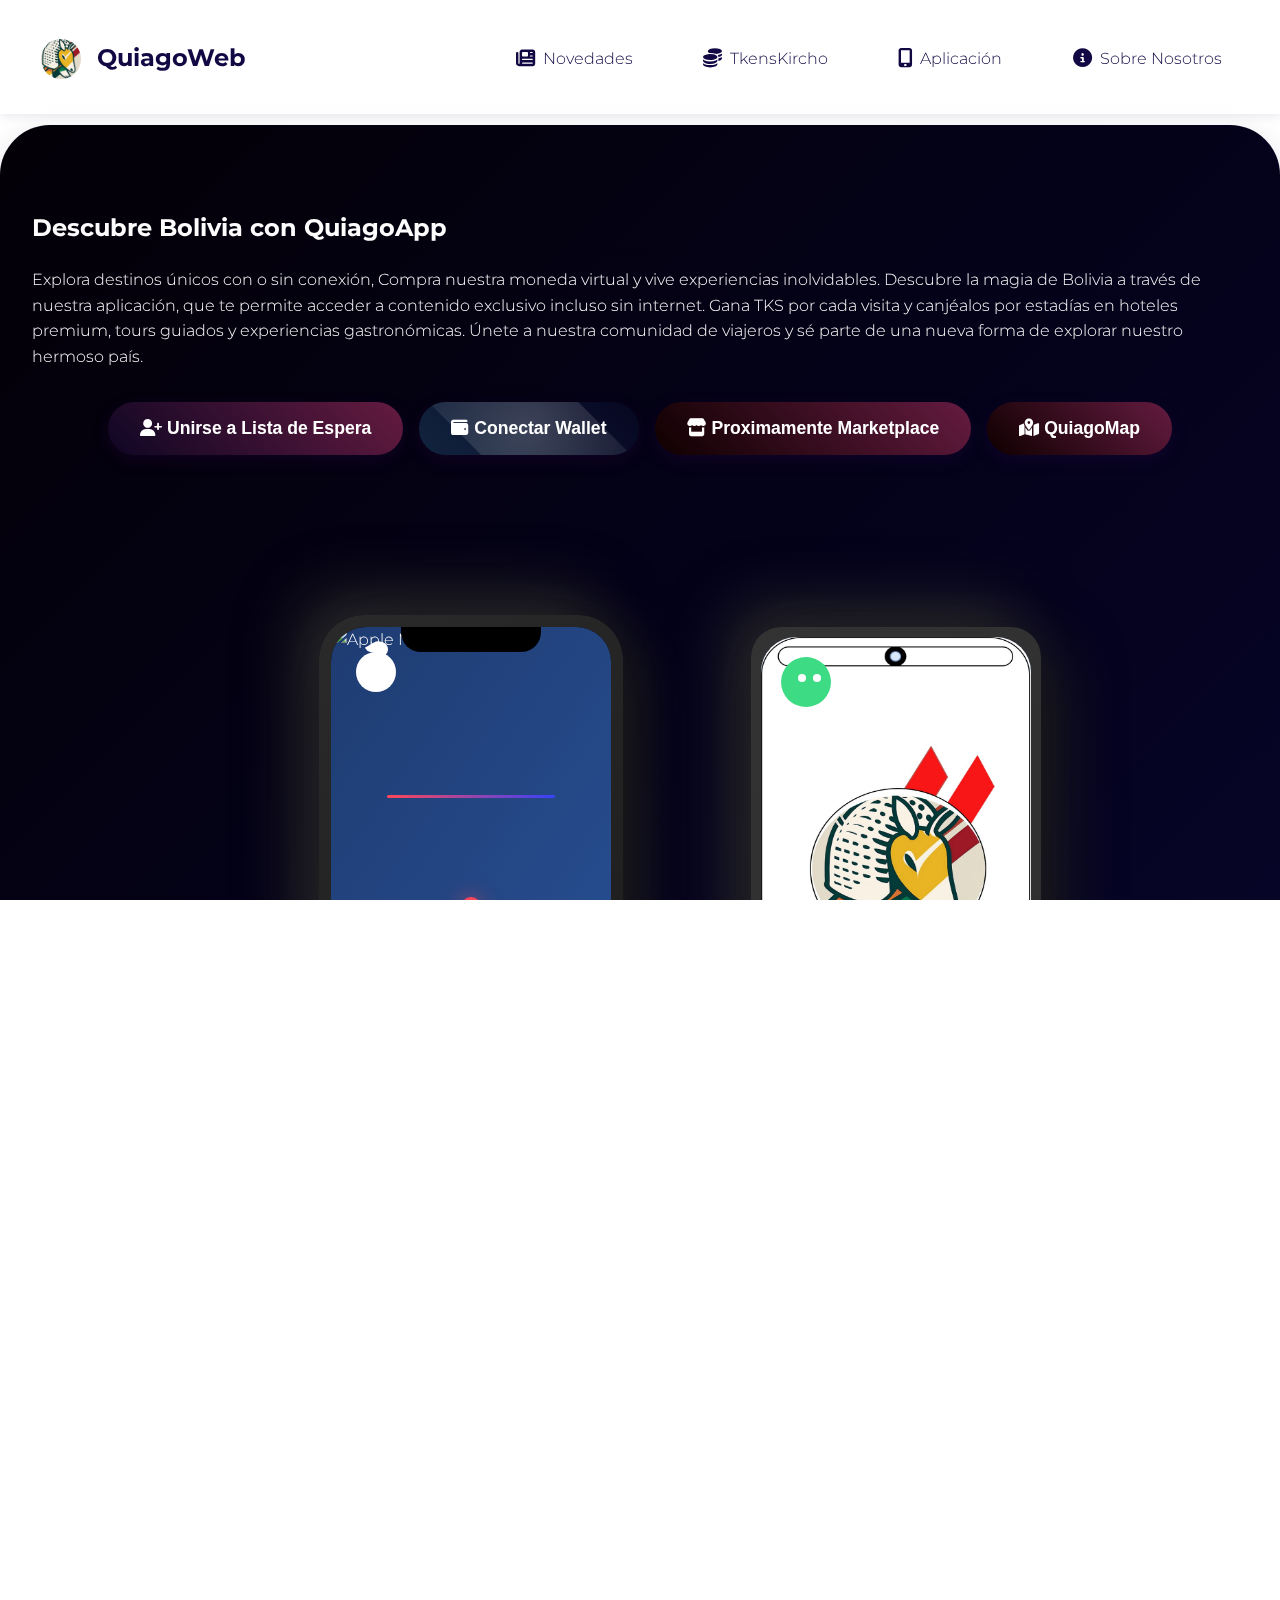
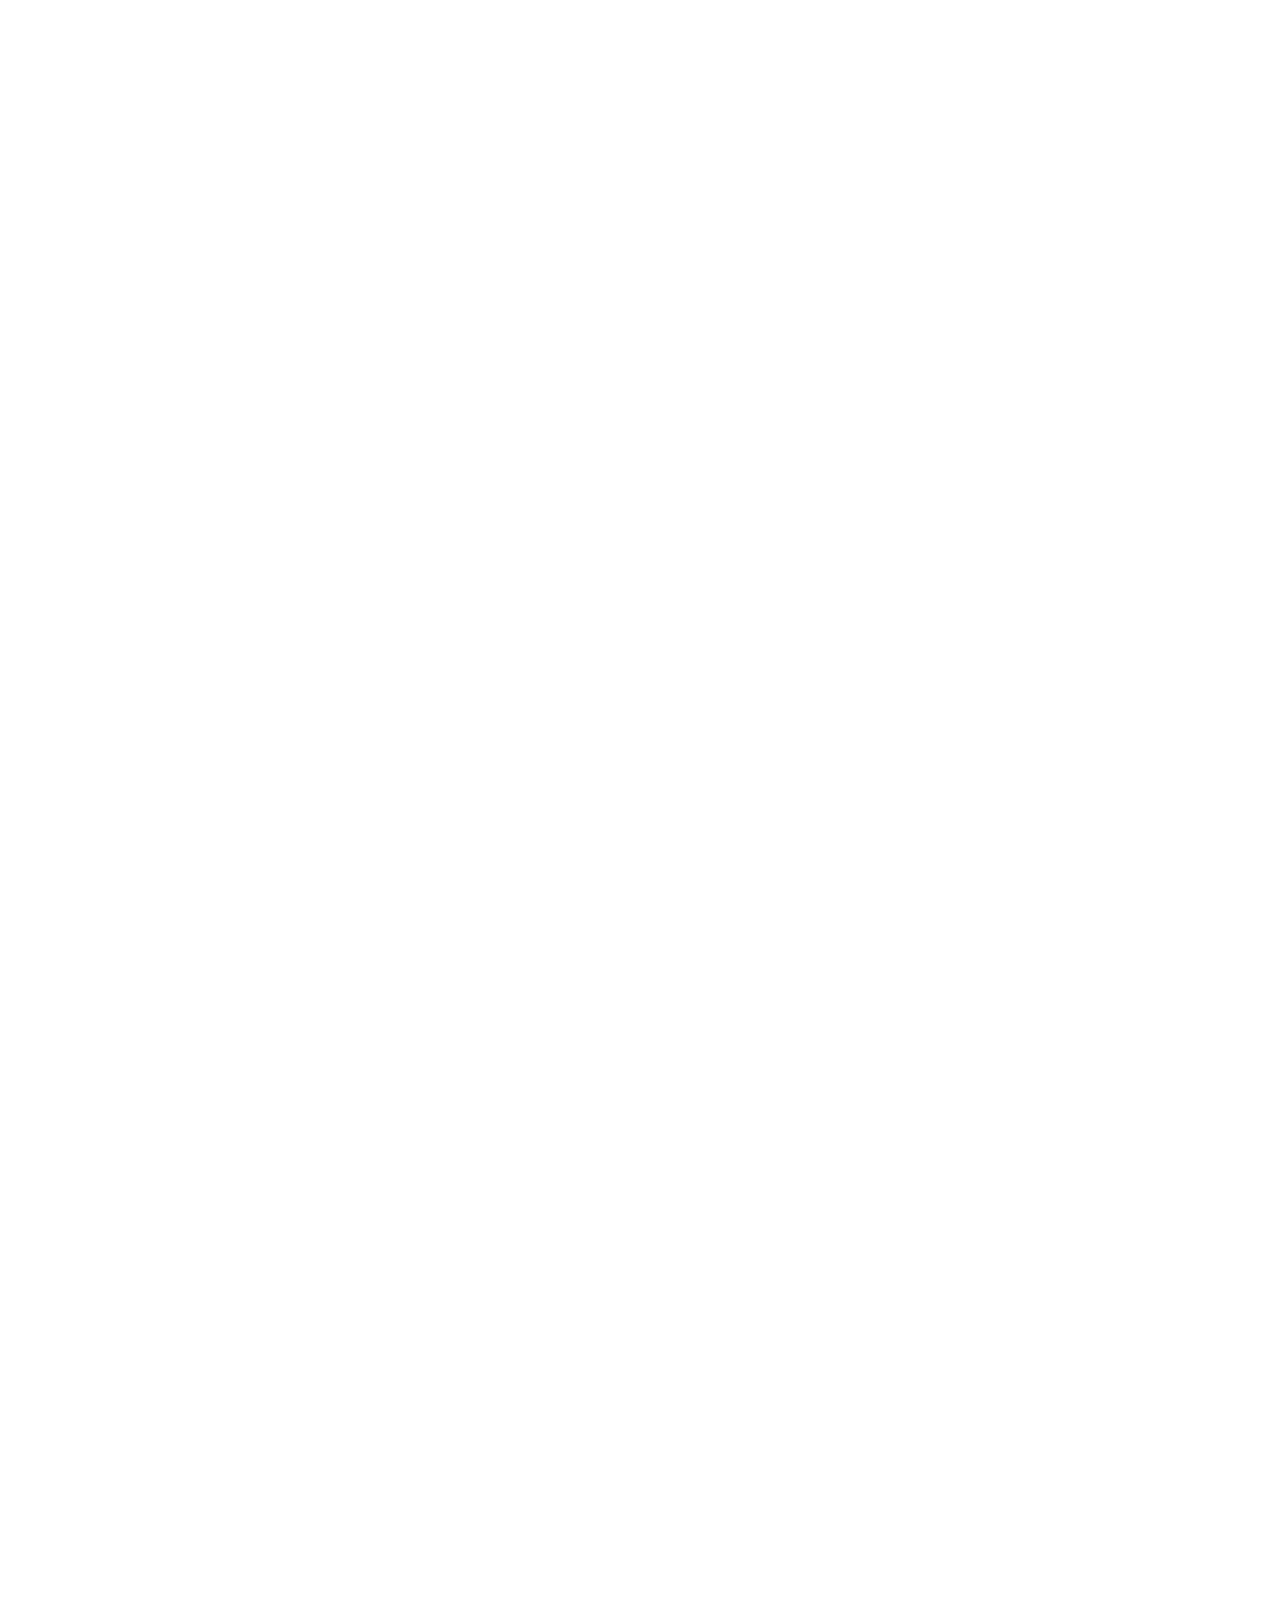
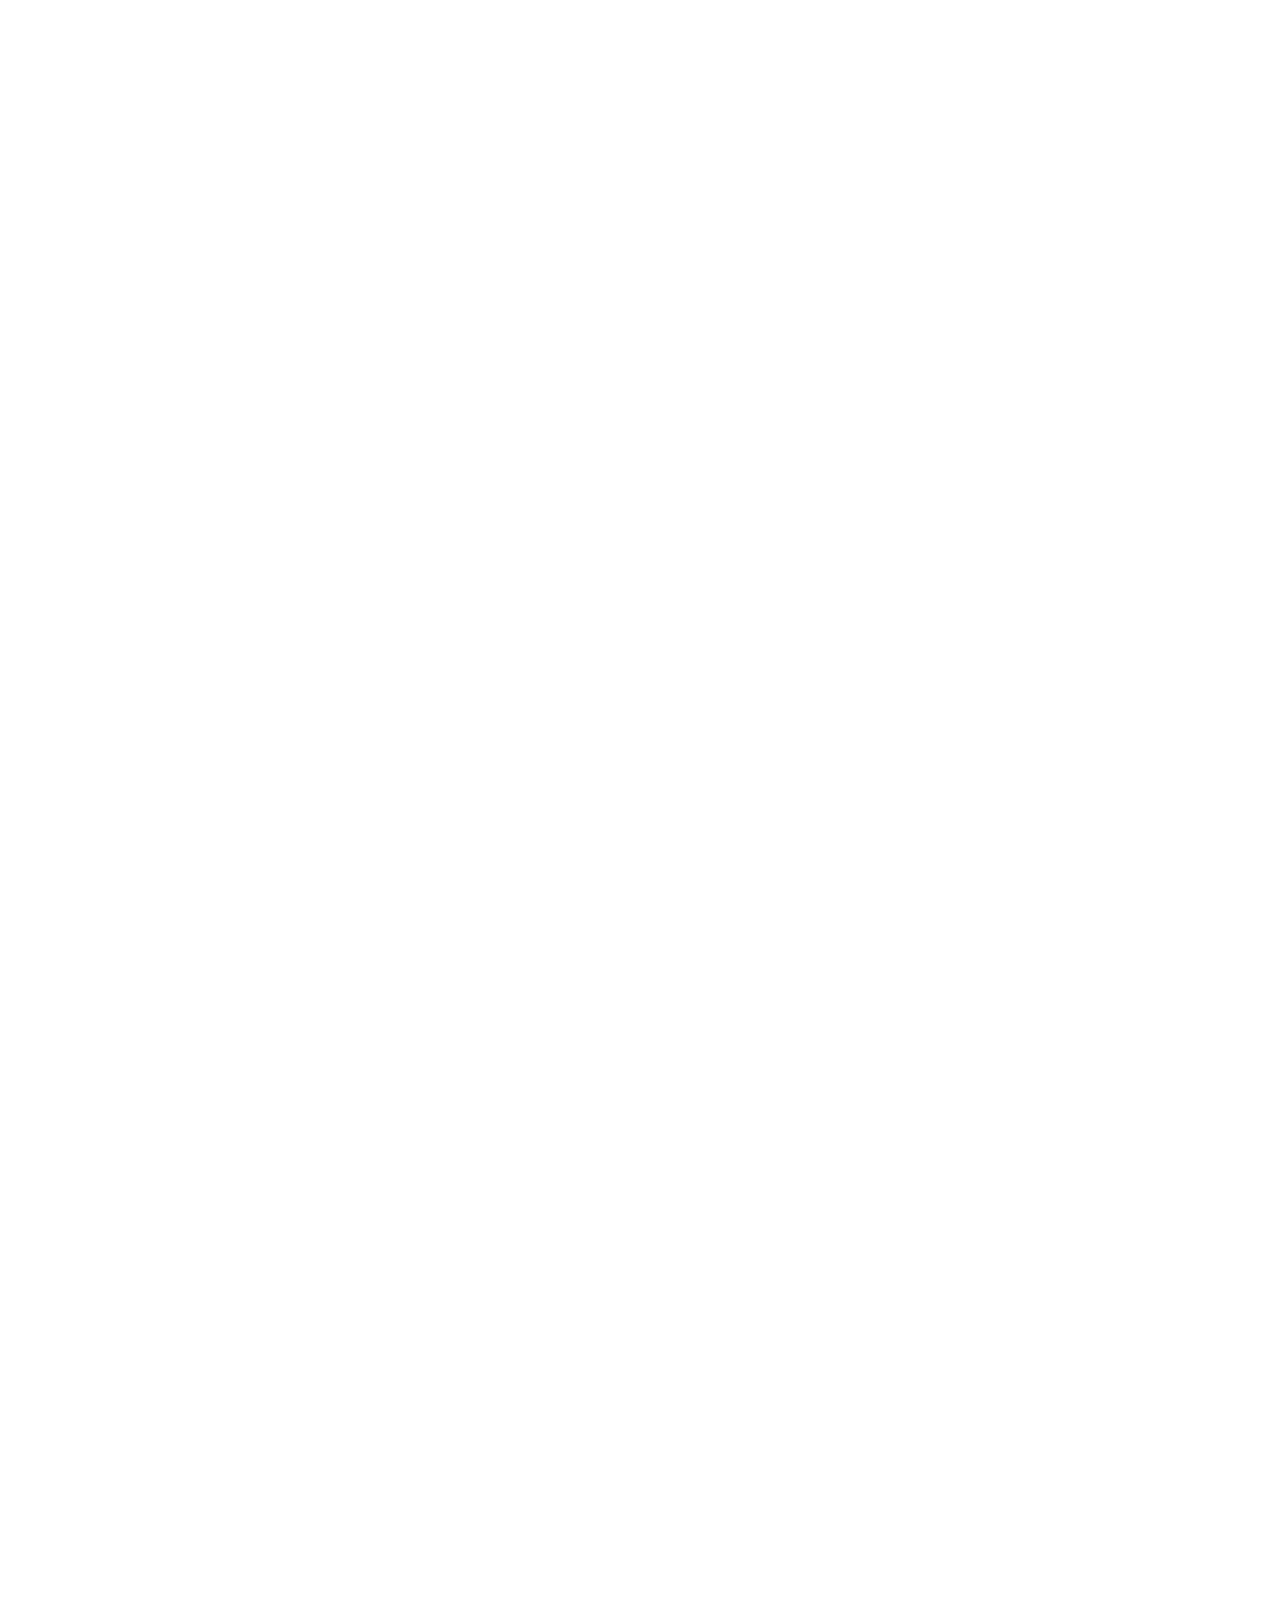
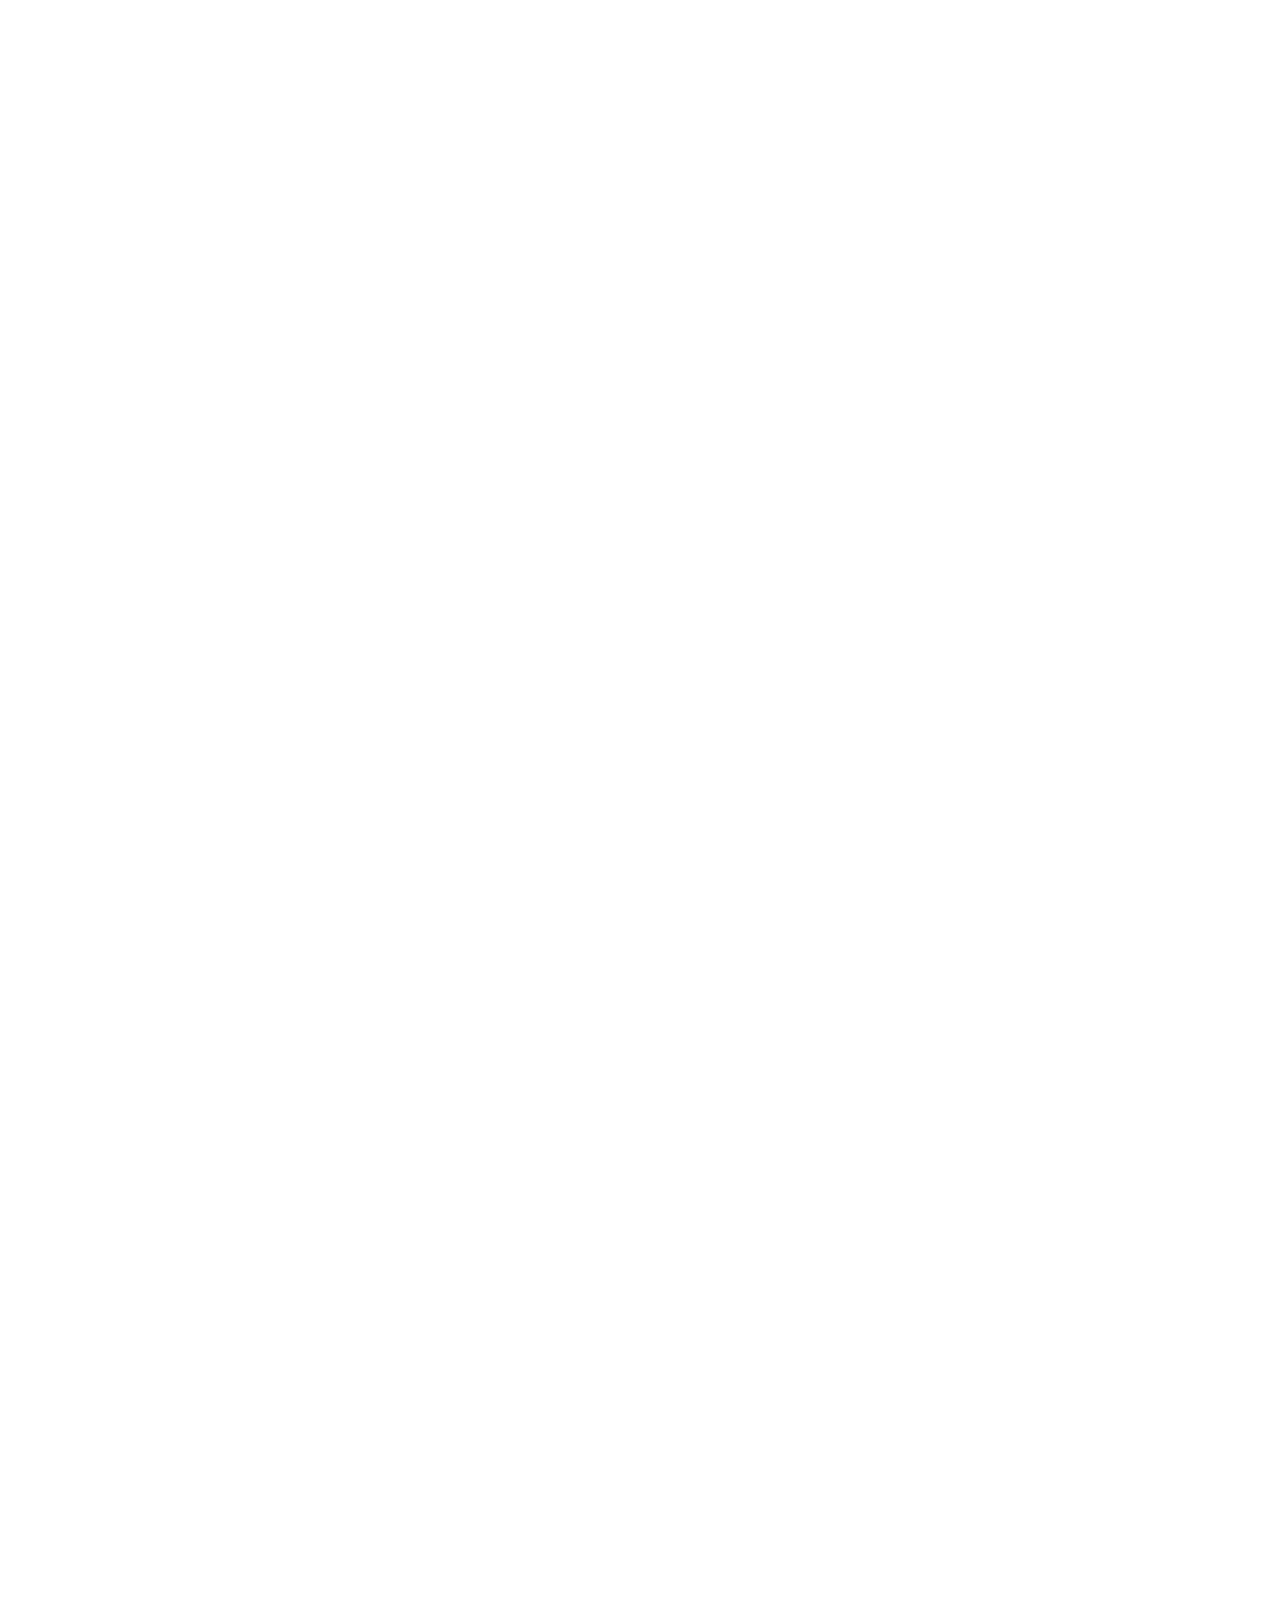
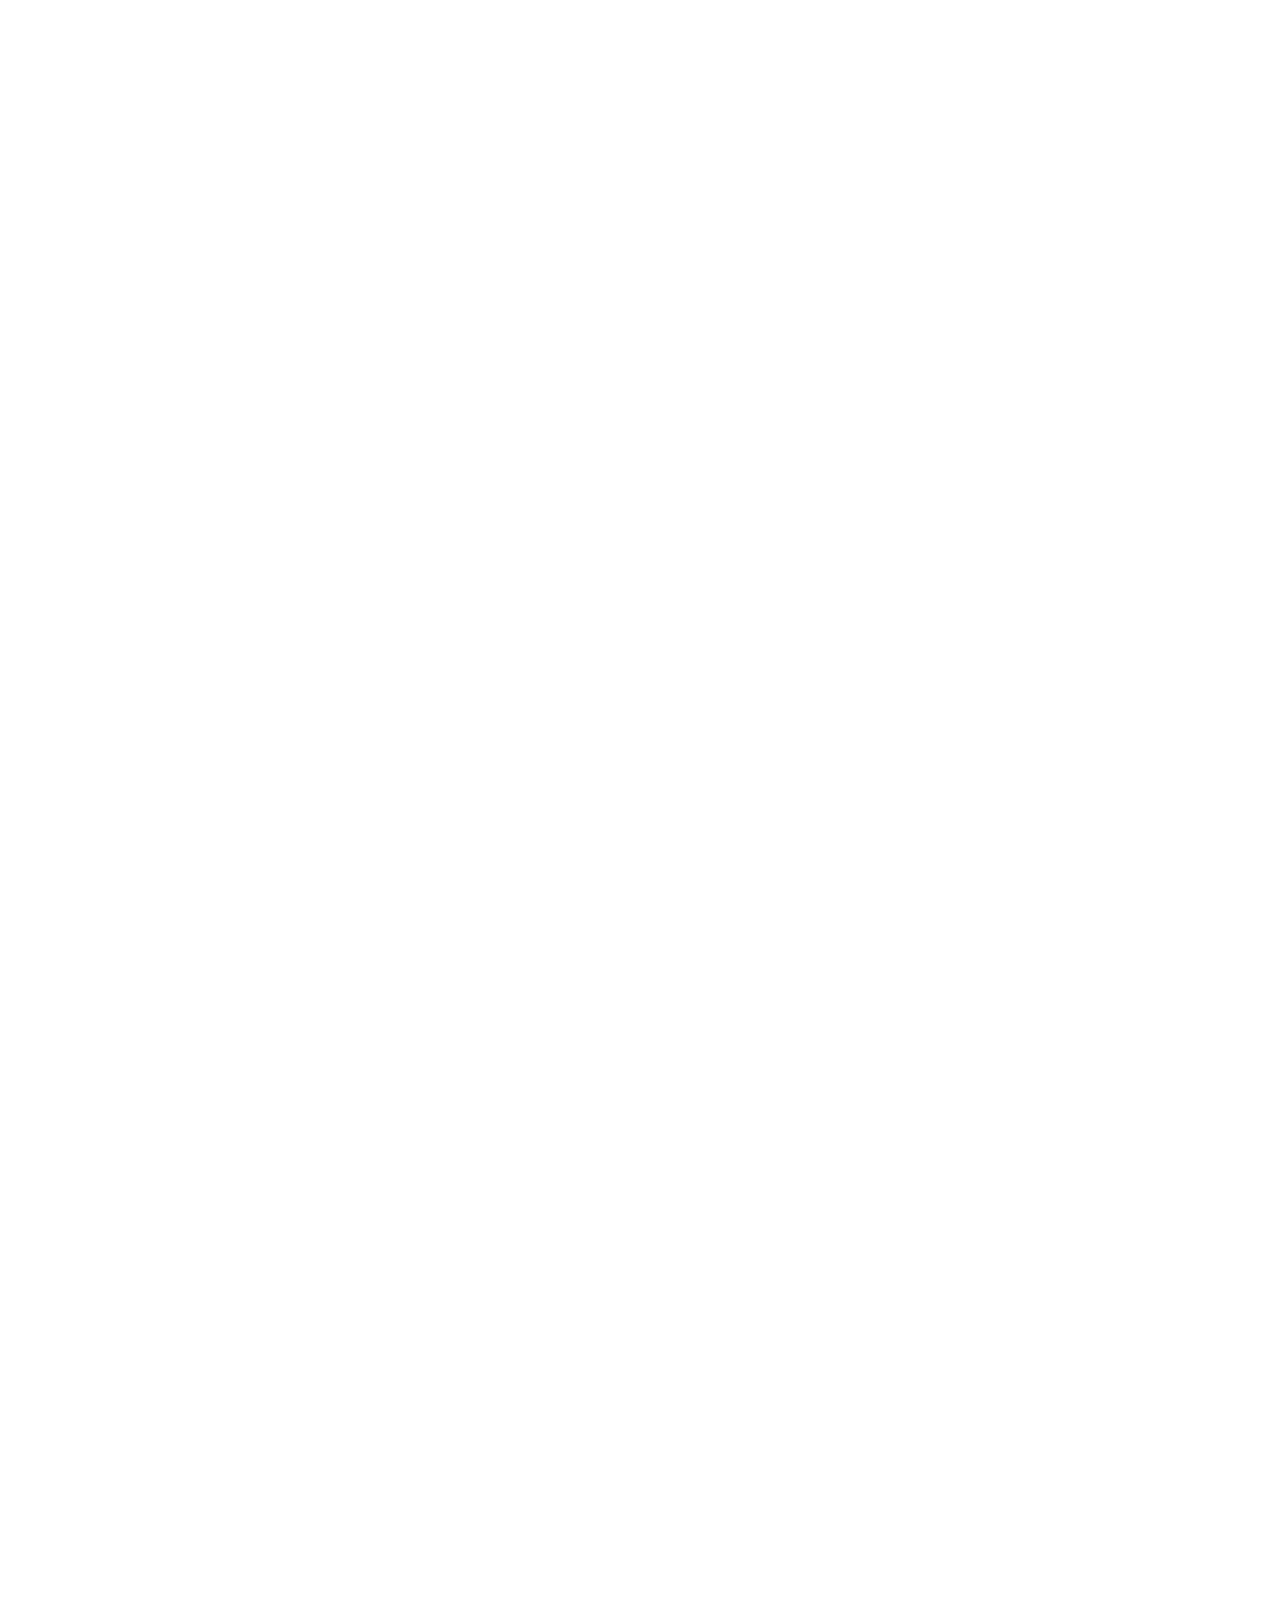
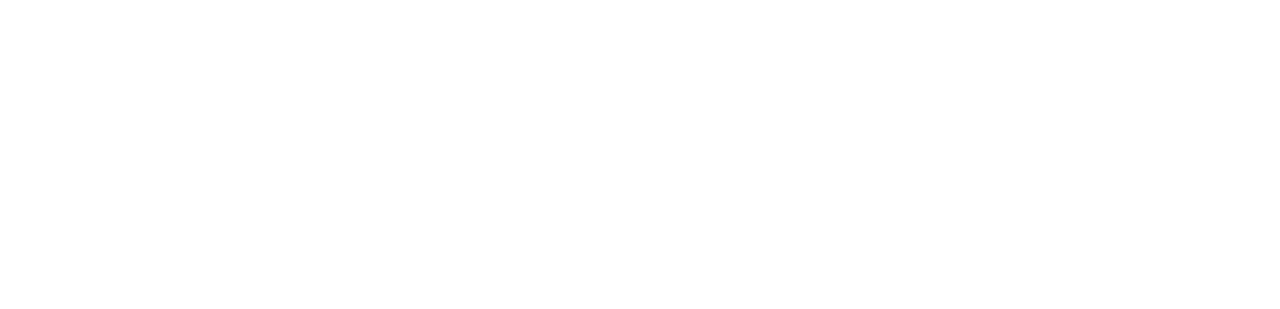
==== commit 31ed2fce: "check new pages" ====
--- a/public/index.html
+++ b/public/index.html
@@ -26,25 +26,25 @@
             </div>
             <ul class="nav-menu">
                 <li>
-                    <a href="templates/novedades.html" hx-get="/novedades" hx-target="#main-content">
+                    <a href="templates/novedades.html" class="main-content">
                         <i class="fas fa-newspaper"></i>
                         <span>Novedades</span>
                     </a>
                 </li>
                 <li>
-                    <a href="templates/tokens.html" hx-get="/tokens" hx-target="#main-content">
+                    <a href="templates/tokens.html" class="main-content">
                         <i class="fas fa-coins"></i>
                         <span>TkensKircho</span>
                     </a>
                 </li>
                 <li>
-                    <a href="templates/aplicacion.html" hx-get="/aplicacion" hx-target="#main-content">
+                    <a href="templates/aplicacion.html" class="main-content">
                         <i class="fas fa-mobile-alt"></i>
                         <span>Aplicación</span>
                     </a>
                 </li>
                 <li>
-                    <a href="templates/nosotros.html" hx-get="/nosotros" hx-target="#main-content">
+                    <a href="templates/nosotros.html" class="main-content">
                         <i class="fas fa-info-circle"></i>
                         <span>Sobre Nosotros</span>
                     </a>
@@ -96,6 +96,10 @@
                     </button>
                     <button class="cta-button tertiary shine-effect" onclick="toggleMarketplace()">
                         <i class="fas fa-store"></i> Proximamente Marketplace
+                    </button>
+
+                    <button class="cta-button tertiary shine-effect" onclick="window.location.href='templates/quiagomap.html'">
+                        <i class="fas fa-map-marked-alt"></i> QuiagoMap
                     </button>
                 </div>
 
@@ -1513,7 +1517,7 @@
                                     <div class="destinations-grid" style="display: grid; grid-template-columns: repeat(auto-fill, minmax(280px, 1fr)); gap: 1.5rem;">
                                         <!-- Destination Cards -->
                                         <div class="destination-card" style="background: #fff; border-radius: 12px; overflow: hidden; box-shadow: 0 4px 15px rgba(0,0,0,0.1); transition: transform 0.3s ease;">
-                                            <img src="res/destinations/salar-uyuni.jpg" alt="Salar de Uyuni" style="width: 100%; height: 180px; object-fit: cover;">
+                                            <img src="https://estaticos.unitel.bo/binrepository/1280x854/0c154/1280d545/none/246276540/HTDA/salar-uyuni-intiraymi-expediciones-to_101-8484513_20240313145352.jpg" alt="Salar de Uyuni" style="width: 100%; height: 180px; object-fit: cover;">
                                             <div class="card-content" style="padding: 1.5rem;">
                                                 <h4 style="font-size: 1.2rem; margin-bottom: 0.5rem;">Salar de Uyuni</h4>
                                                 <p style="color: #666; margin-bottom: 1rem;">El espejo de sal más grande del mundo</p>
